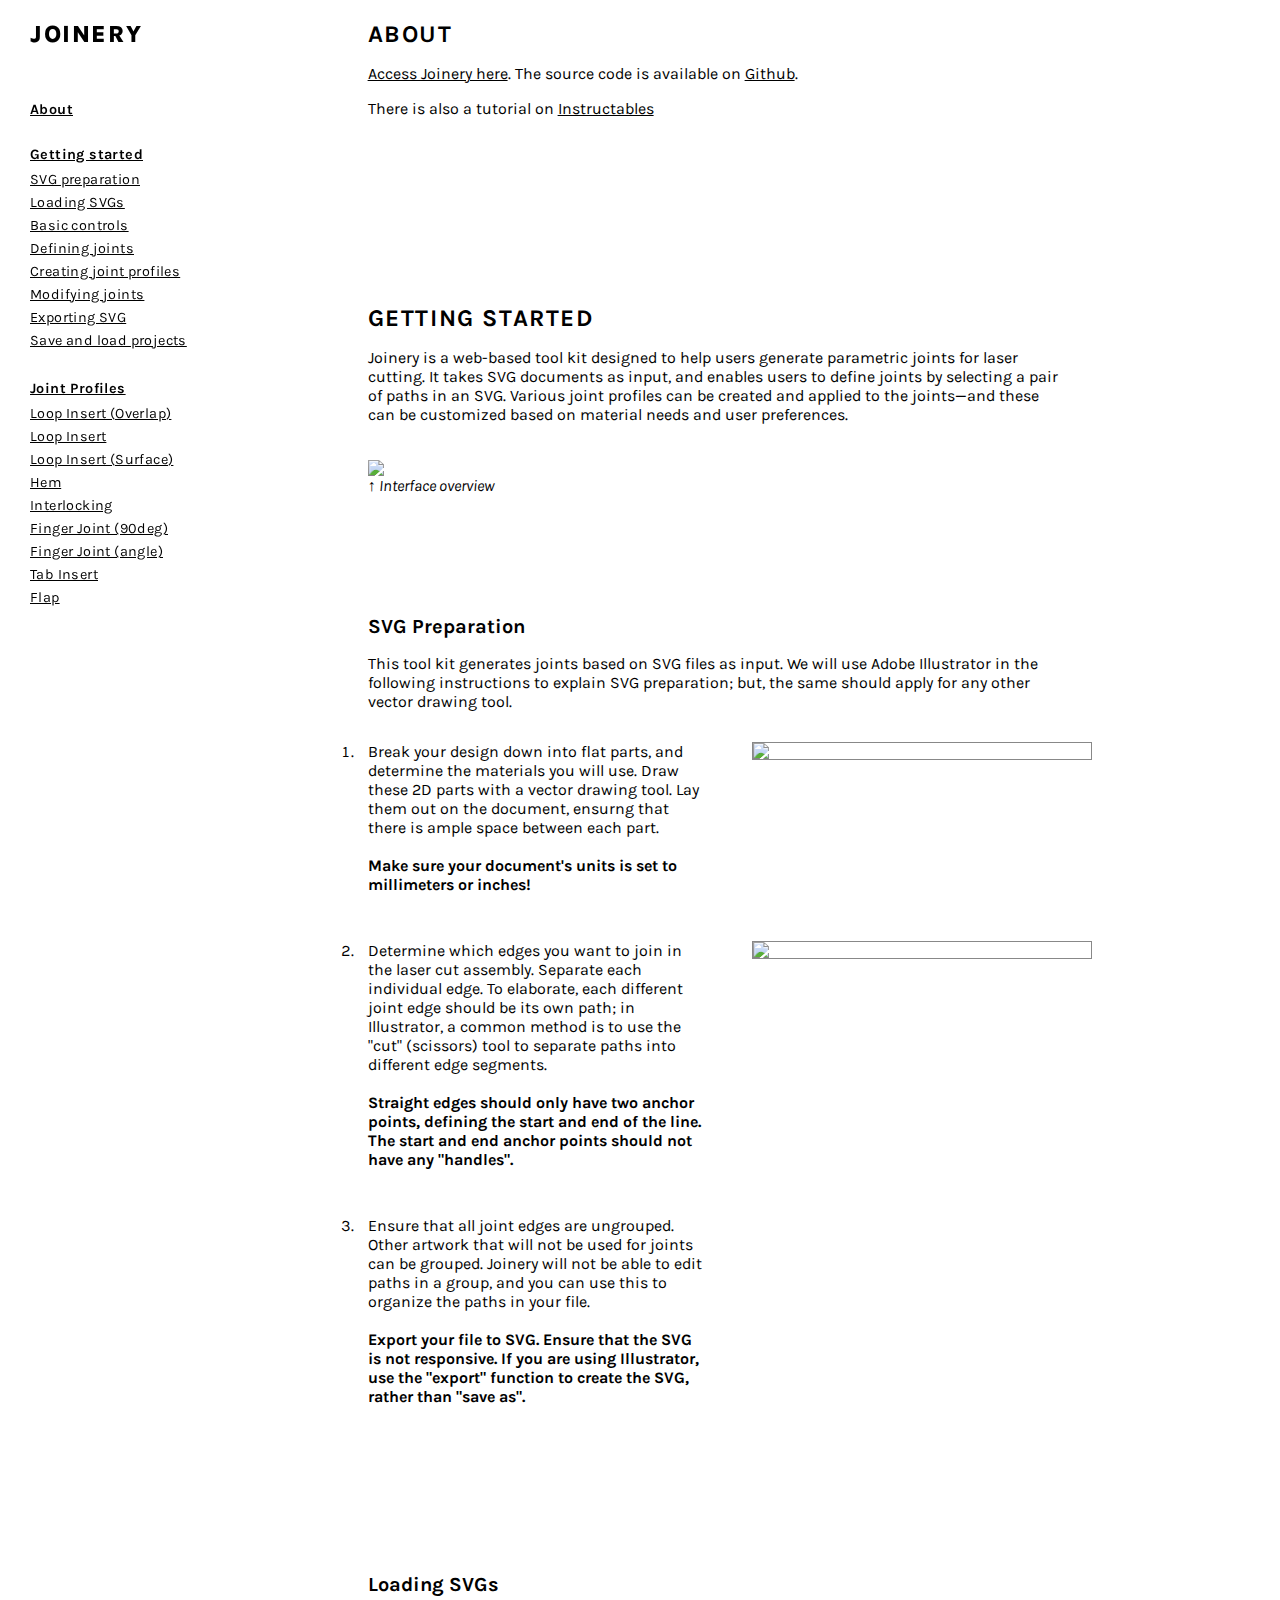
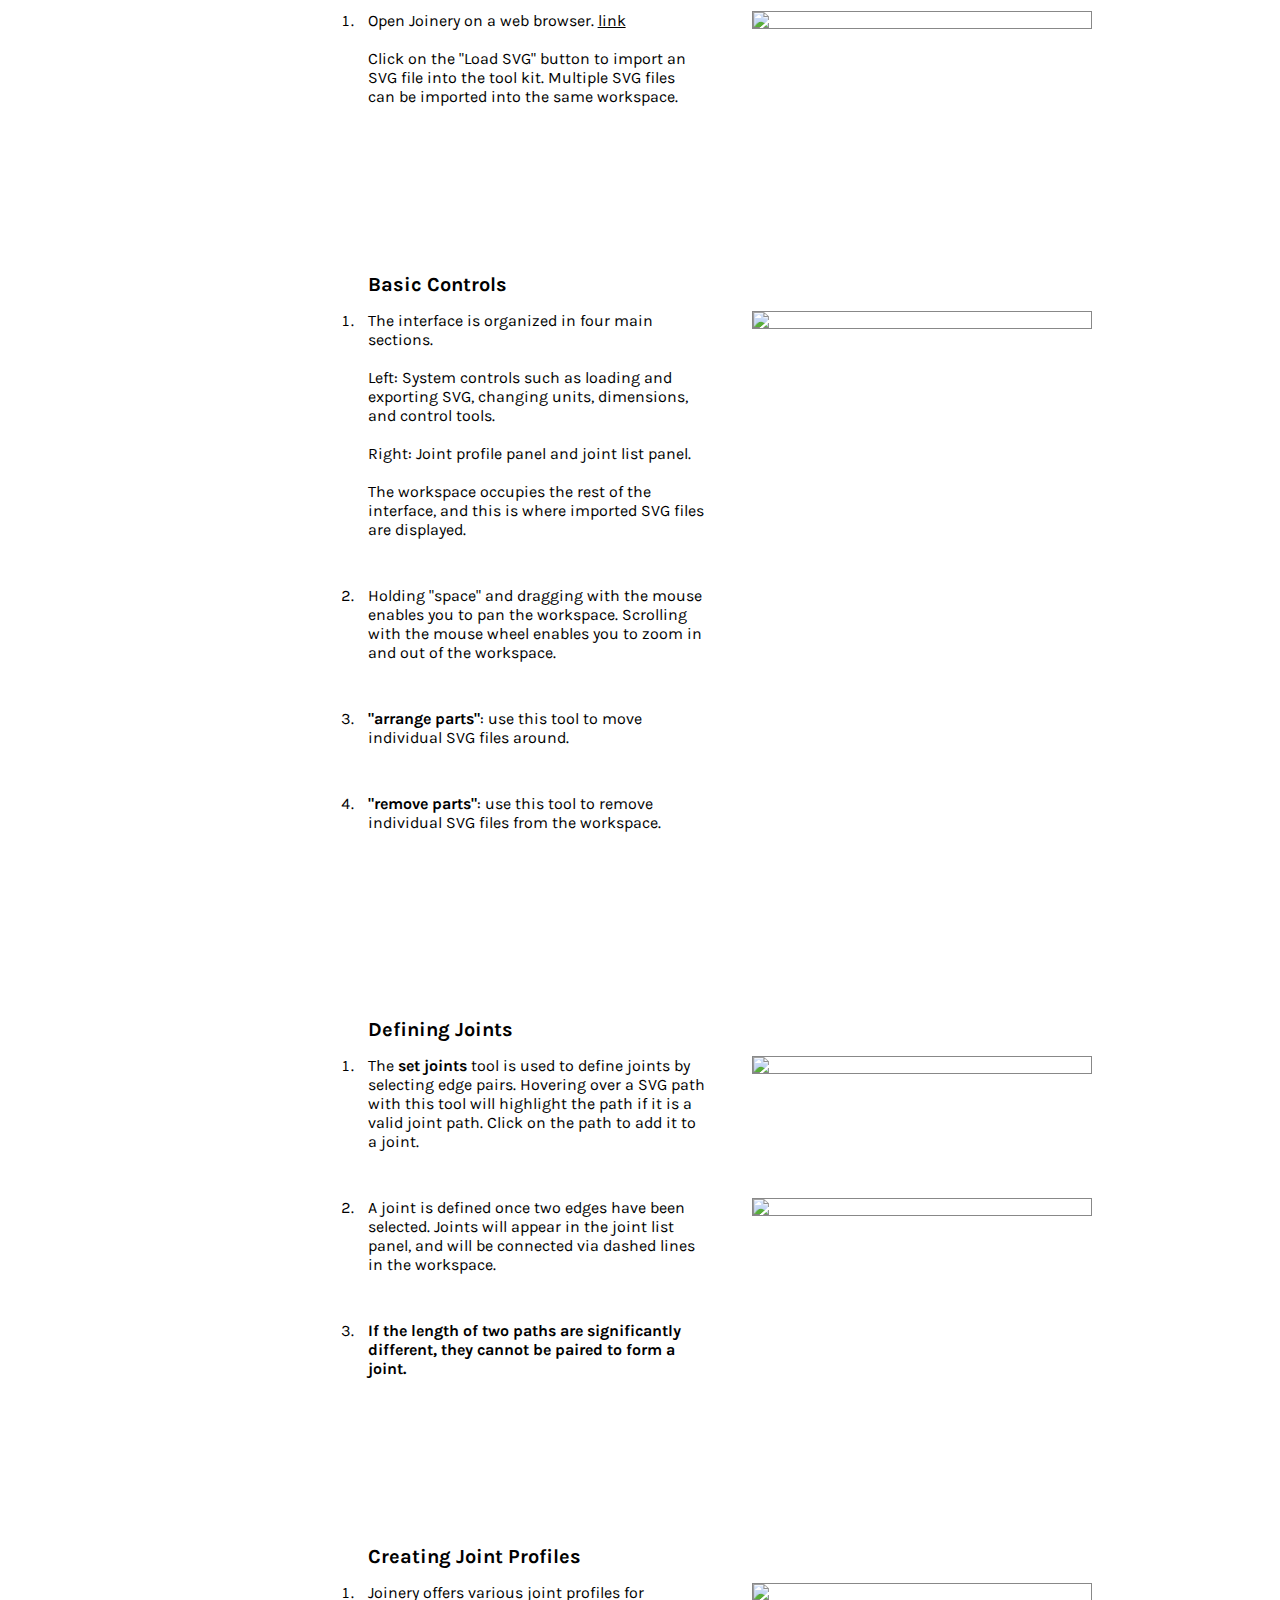
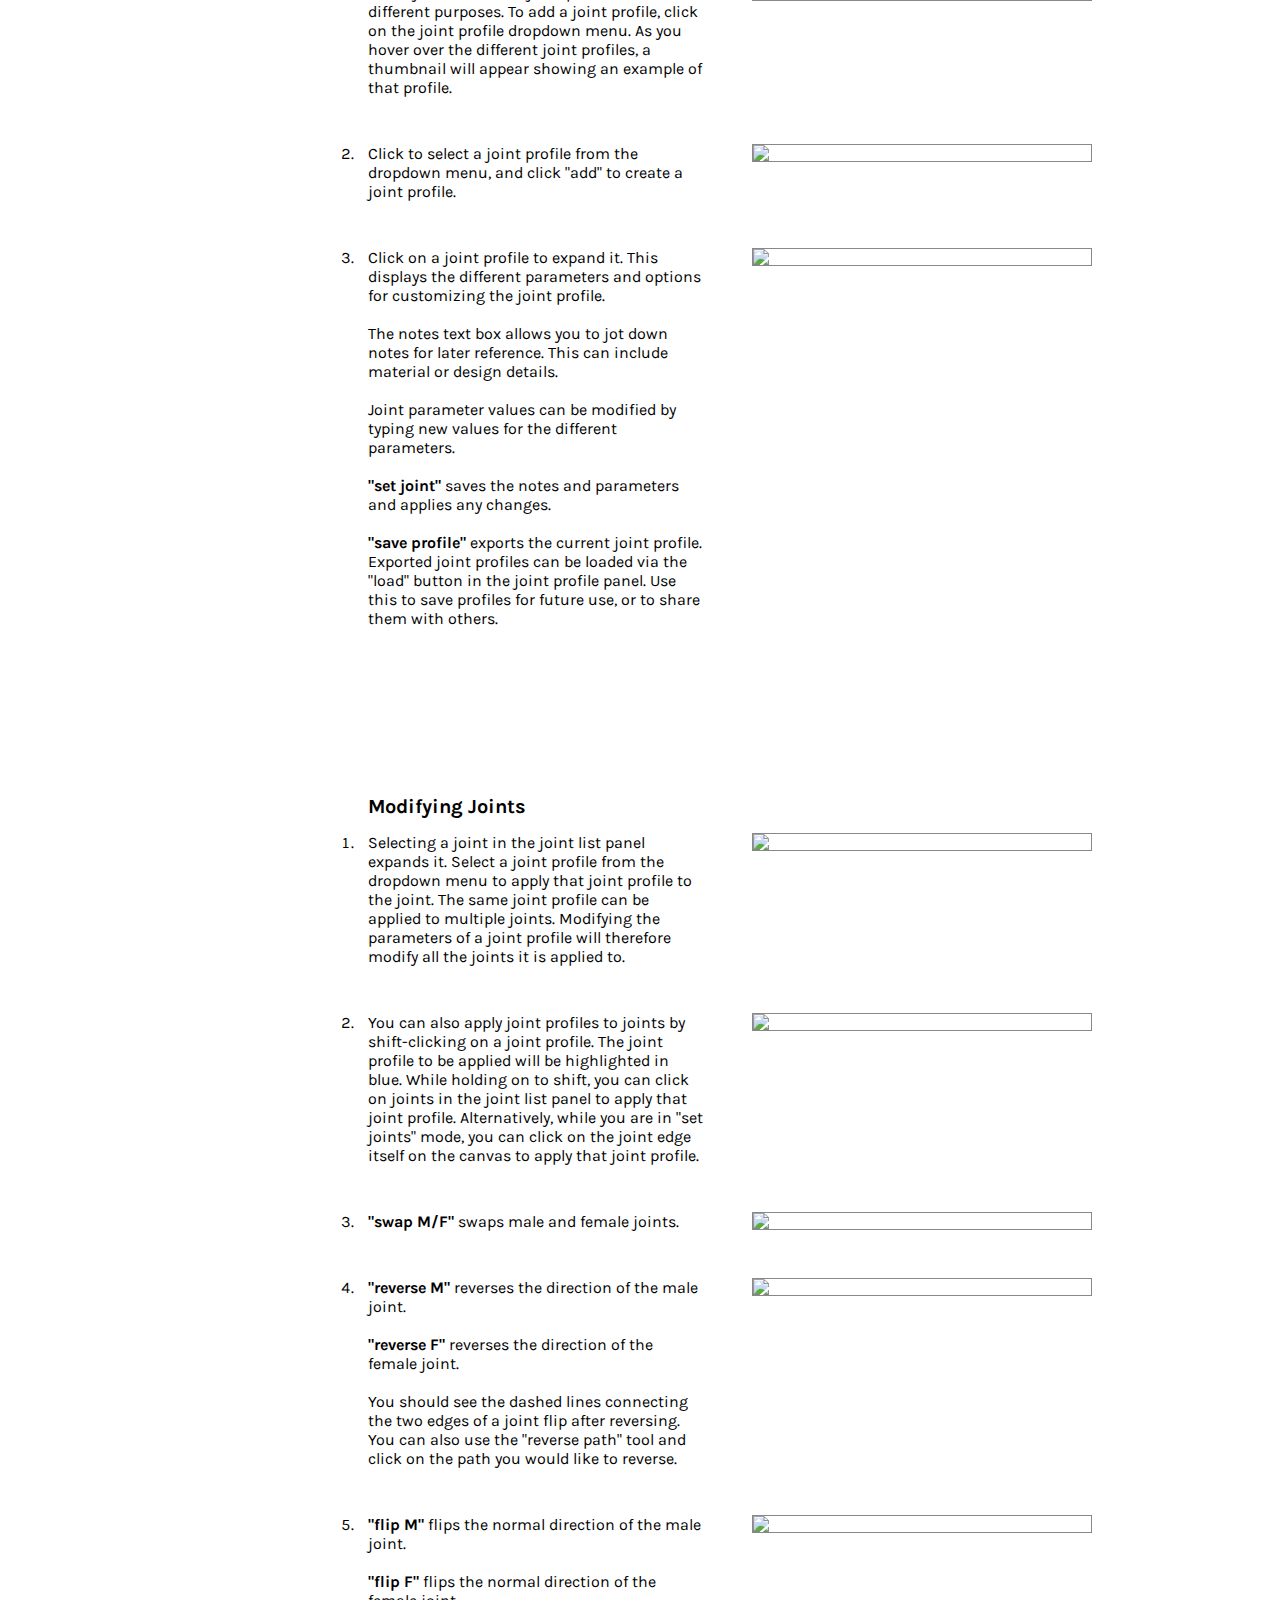
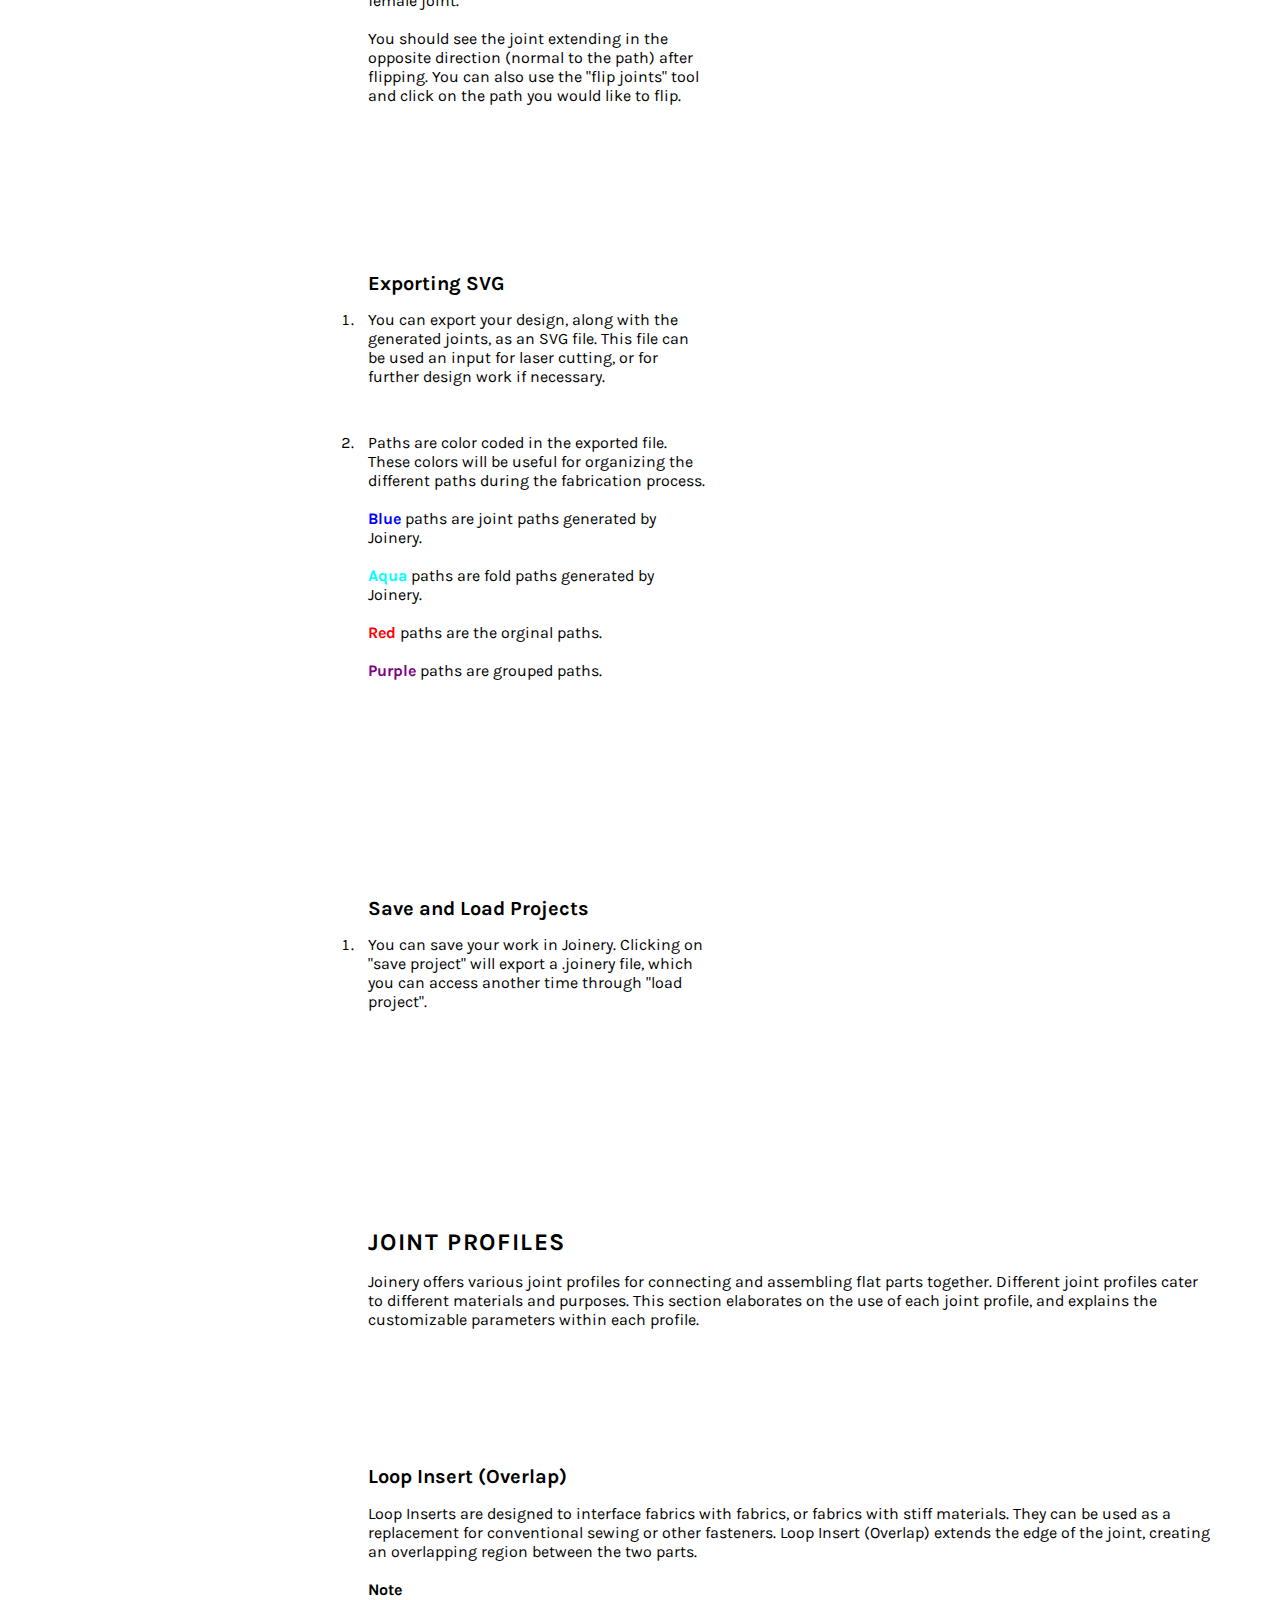
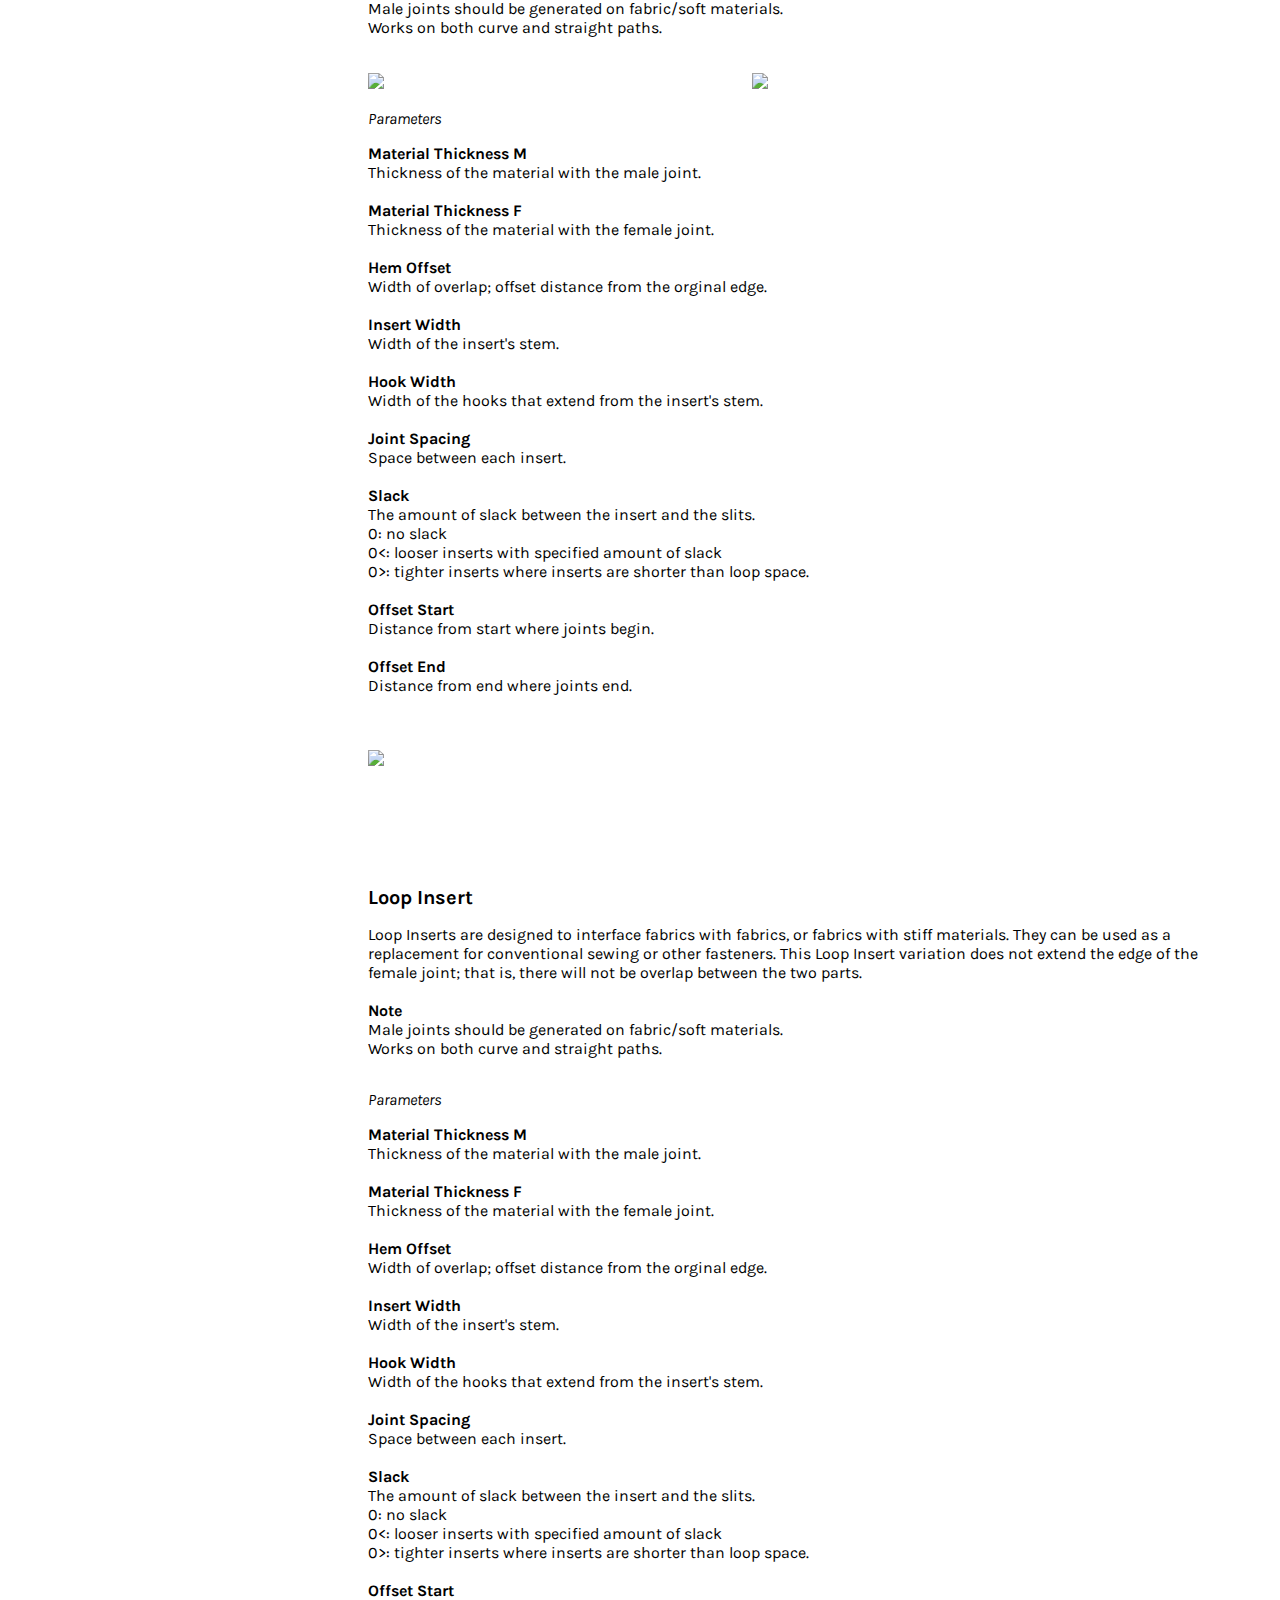
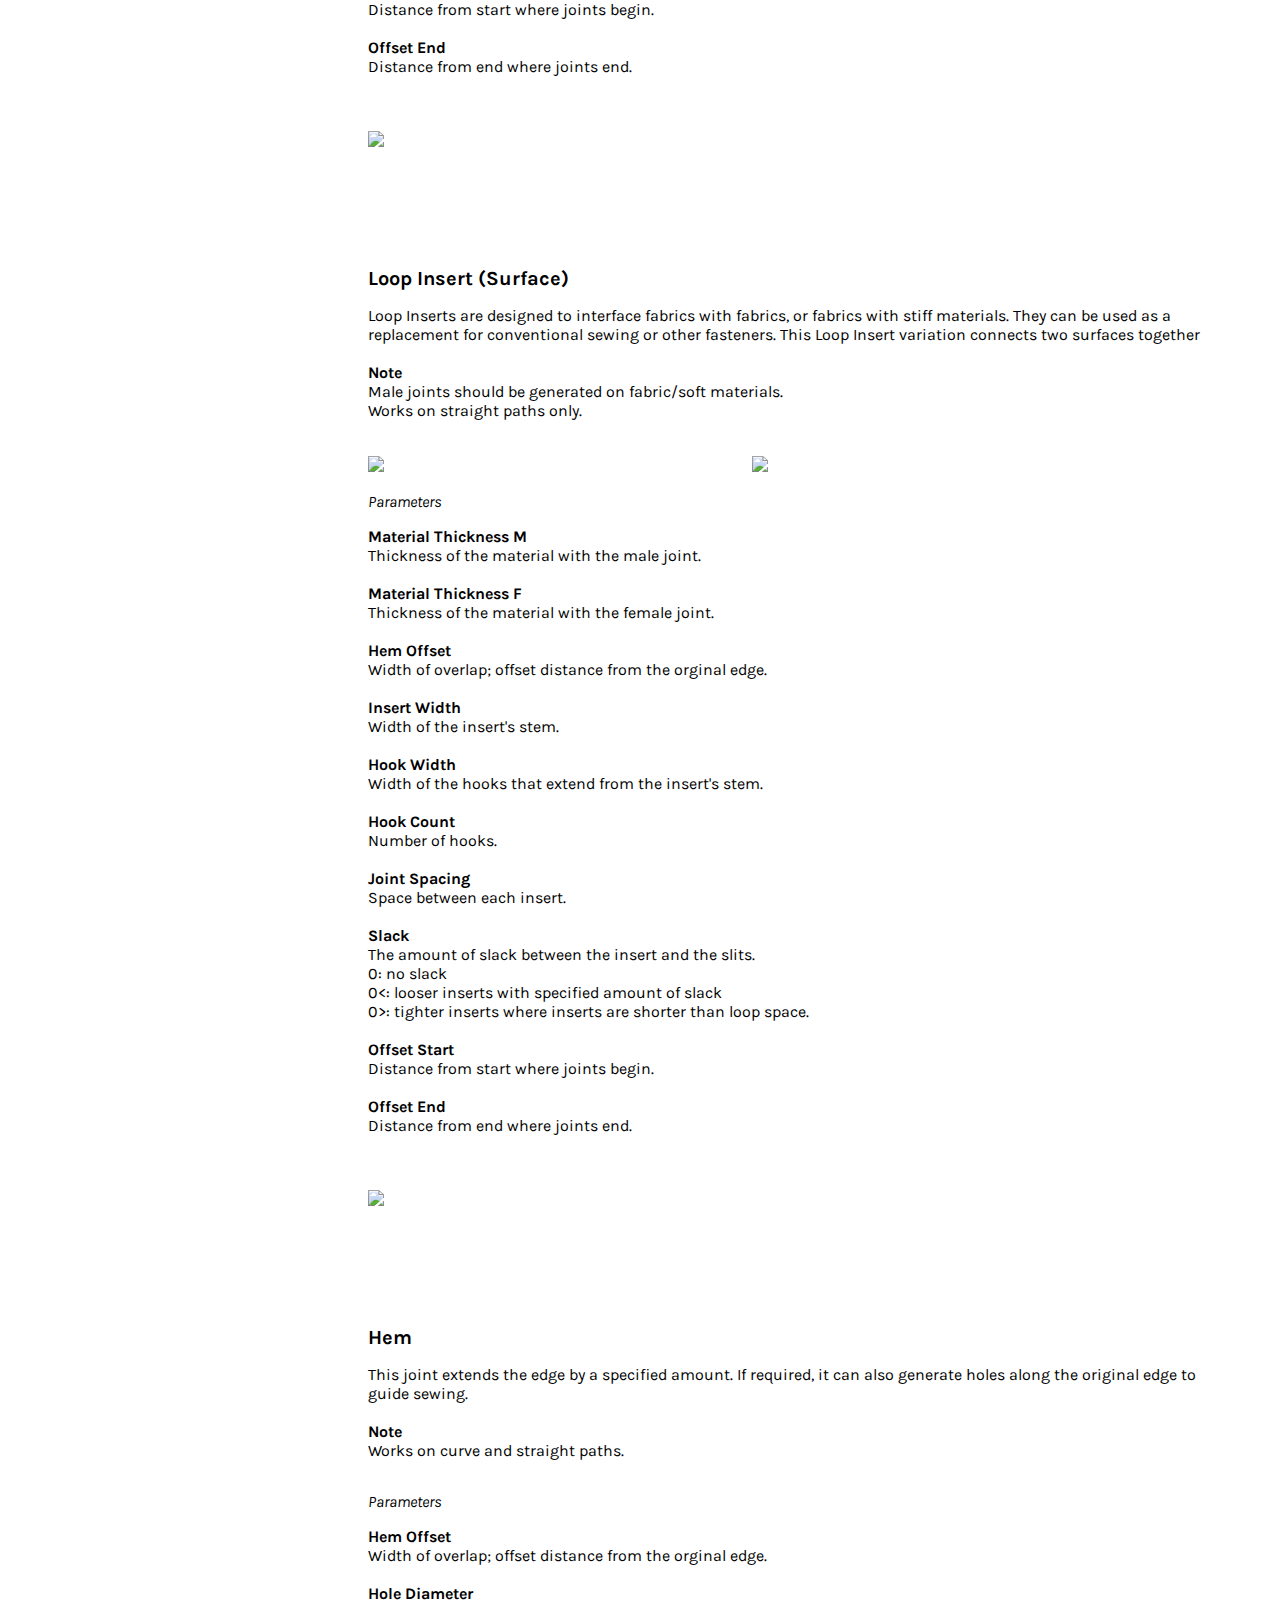
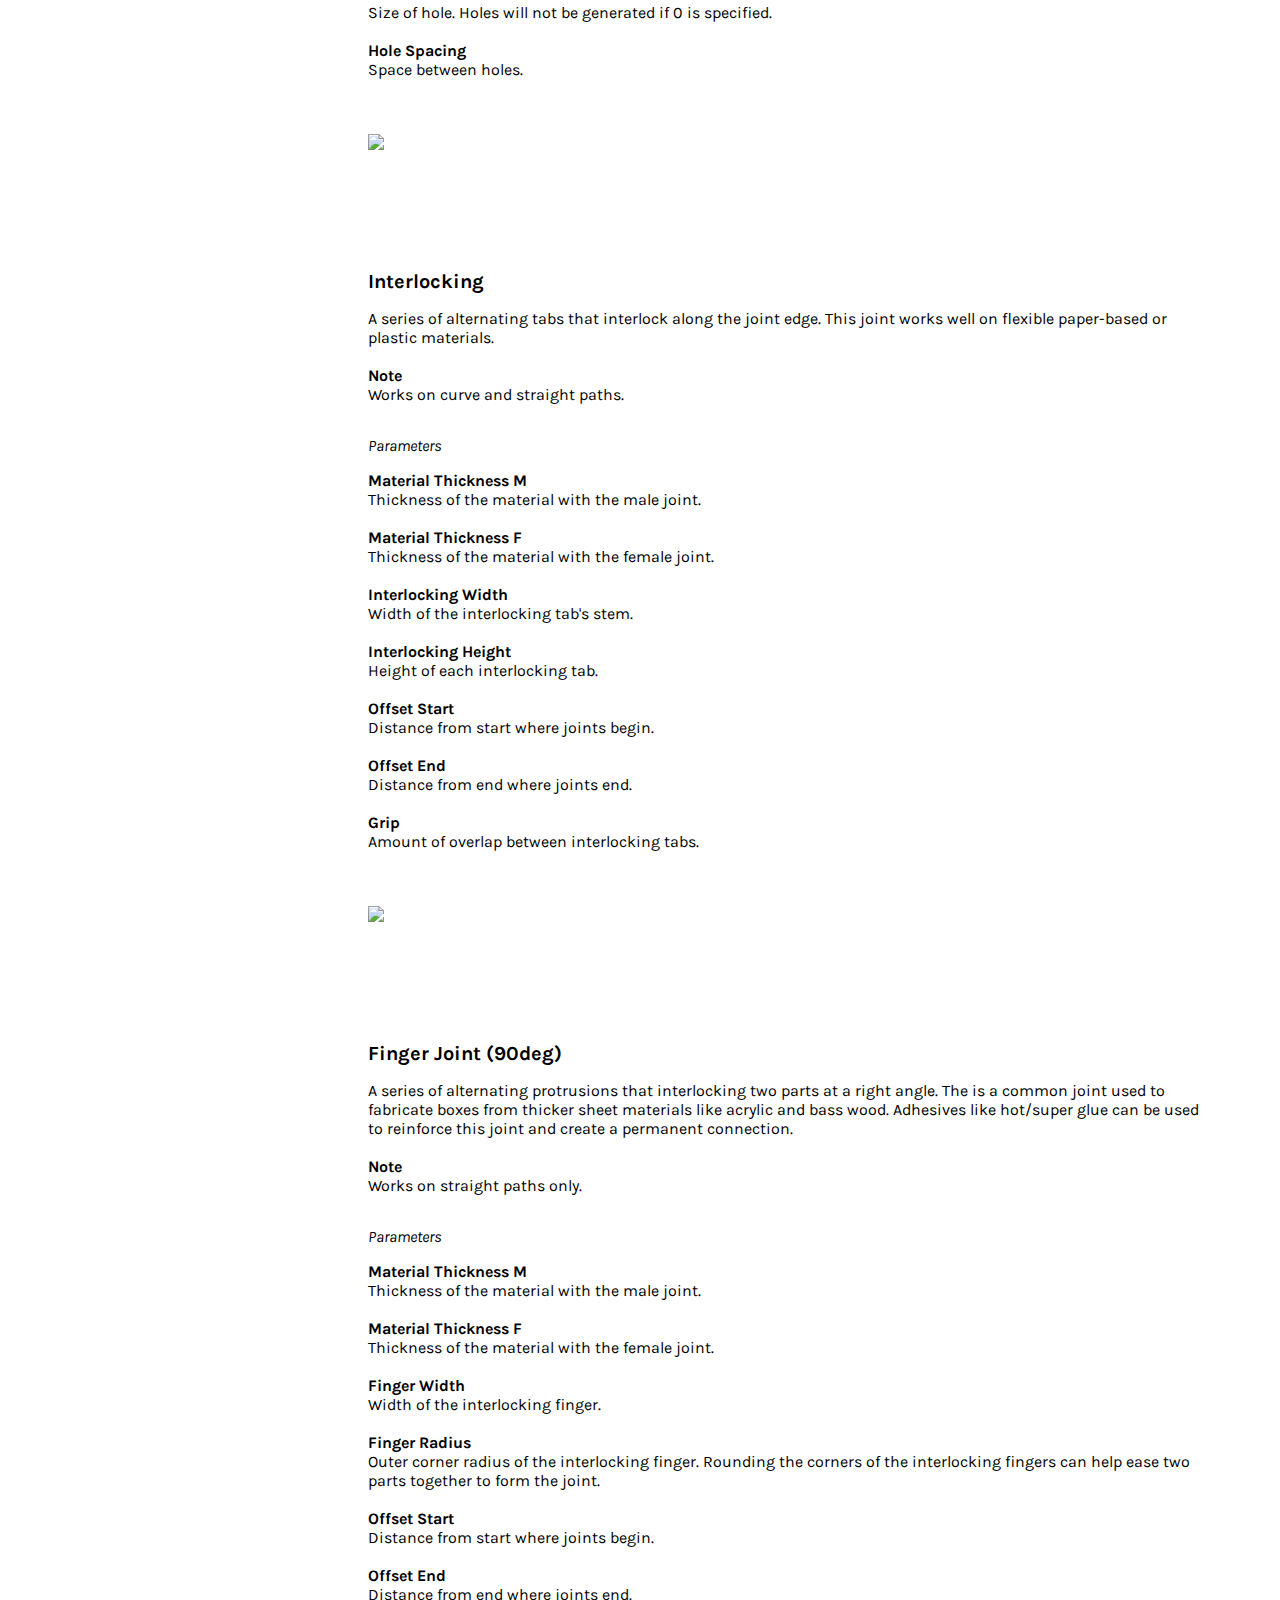
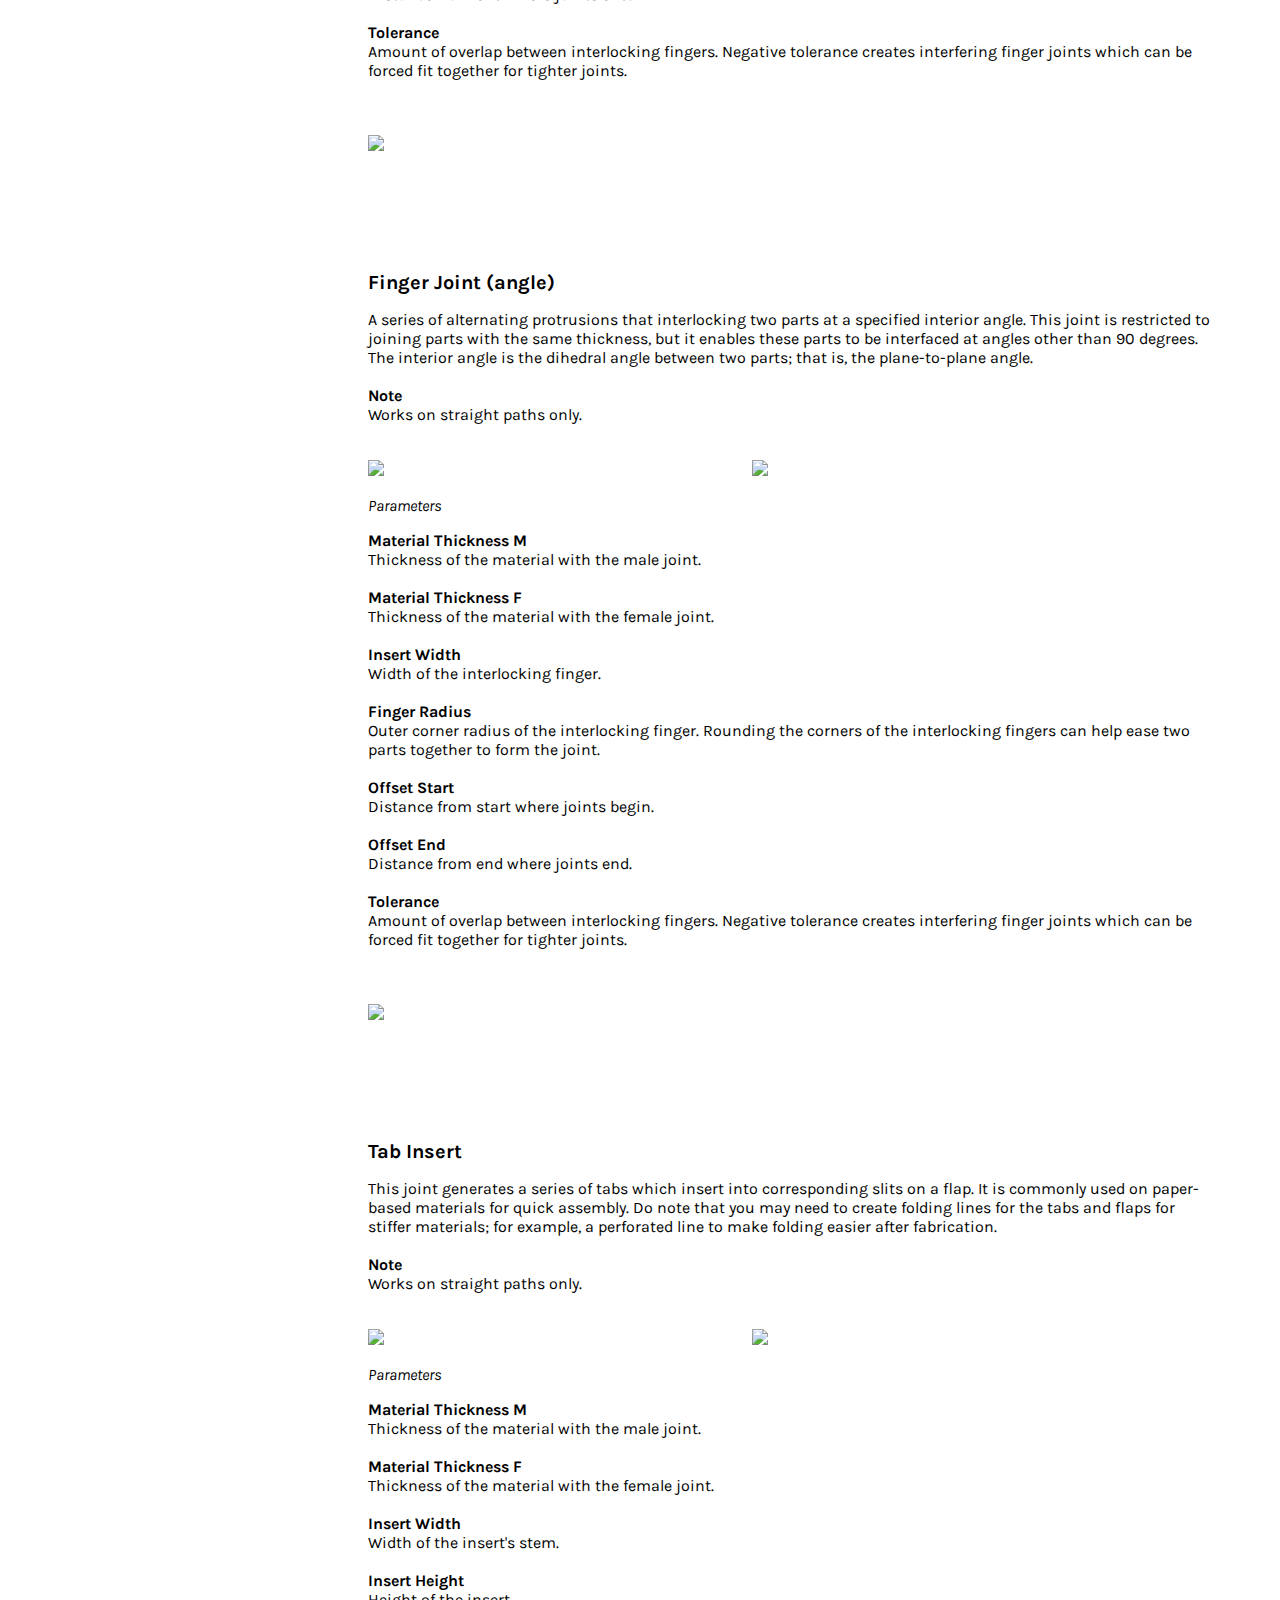
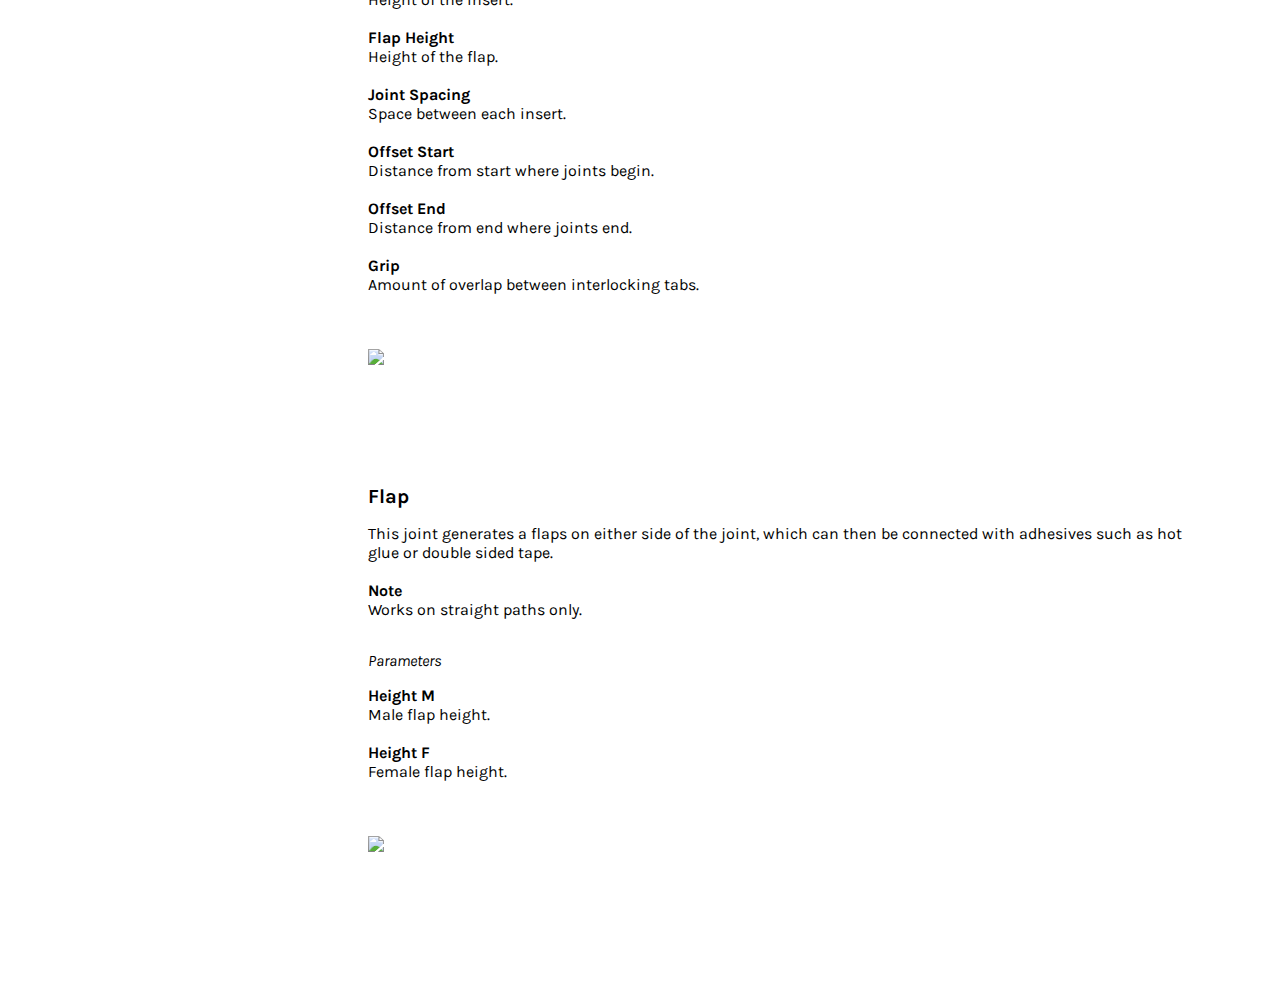
==== help/index.html @ 50a22ace "Add readme and update help page" ====
<!doctype html>

<html lang="en">

<head>
	<meta charset="utf-8">
	<title>Joinery - Help</title>
	<meta name="description" content="Parametric joint generation for laser cutting">
	<meta name="author" content="Clement Zheng (clementzheng.info)">

	<!--CSS-->
	<link href="https://fonts.googleapis.com/css?family=Karla:400,400i,700,700i" rel="stylesheet">

	<style>

		html, body {
			margin: 0;
			padding: 0;
			font-family: "Karla", sans-serif;
			font-size: 1rem;
			font-weight: 400;
			overflow-x: hidden;
			background: #FFF;
		}

		h1 {
			font-size: 1.5rem;
			font-weight: 700;
			text-transform: uppercase;
			letter-spacing: 0.1rem;
			padding: 0;
			margin: 0;
		}

		h2 {
			font-size: 1.25rem;
			font-weight: 700;
			padding: 0;
			margin: 0;
		}

		h3 {
			font-size: 1.0rem;
			font-weight: 700;
			padding: 0;
			margin: 0;
		}

		a {
			color: black;
		}

		a:hover {
			color: #888;
		}

		ol, ul, li {
			padding: 0;
			margin: 0;
		}

		br {
			clear: both;
		}

		img {
			display: block;
			width: 100%;
			margin-top: 20px;
		}

		.container {
			position: relative;
			float: left;
			width: 100%;
			max-width: 1400px;
			margin: 0;
			padding: 20px 0;
			box-sizing: border-box;
		}

		.column {
			position: relative;
			float: left;
			width: 100%;
			box-sizing: border-box;
		}

		@media (min-width: 1000px) {
			.container {
				width: 100%;
			}
			.column {
				padding: 0 2%;
			}
			.one.column { width: 16.6667%; }
			.two.column { width: 33.3333%; }
			.three.column { width: 50%; }
			.four.column { width: 66.6667%; }
			.five.column { width: 83.3333%; }
			.six.column { width: 100%; }
			.seven.column { width: 100%; }
			.eight.column { width: 100%; }
			.nine.column { width: 100%; }
			.ten.column { width: 100%; }
			.eleven.column { width: 100%; }
			.twelve.column { width: 100%; }

			.one.column_left { margin-left: 8.3333%; }
			.two.column_left { margin-left: 16.6667%; }
			.three.column_left { margin-left: 25%; }
			.four.column_left { margin-left: 41.6667%; }

			.two_col { column-count: 2; }
		}

		@media (min-width: 1400px) {
			.container {
				width: 100%;
			}
			.column {
				padding: 0 2%;
			}
			.one.column { width: 8.3333%; }
			.two.column { width: 16.6667%; }
			.three.column { width: 25%; }
			.four.column { width: 33.3333%; }
			.five.column { width: 41.6667%; }
			.six.column { width: 50%; }
			.seven.column { width: 58.3333%; }
			.eight.column { width: 66.6667%; }
			.nine.column { width: 75%; }
			.ten.column { width: 83.3333%; }
			.eleven.column { width: 91.6667%; }
			.twelve.column { width: 100%; }

			.one.column_left { margin-left: 8.3333%; }
			.two.column_left { margin-left: 16.6667%; }
			.three.column_left { margin-left: 25%; }
			.four.column_left { margin-left: 41.6667%; }

			.two_col { column-count: 2; }
		}

		.bottom_buffer {
			margin-bottom: 50px;
		}

		.top_buffer {
			margin-top: 50px;
		}

		#contents {
			position: fixed;
			width: 300px;
			height: 100vh;
			overflow-x: hidden;
			padding: 15px 0 0 30px;
			box-sizing: border-box;
		}

		#title {
			margin-bottom: 80px;
		}

		#title h1 {
			position: absolute;
			top: 20px;
			left: 30px;
			font-size: 1.5rem;
			font-weight: 900;
			letter-spacing: 0.1rem;
			color: #000;
		}


		#title p {
			padding: 0;
			margin: 0;
			font-style: italic;
			font-size: 0.8rem;
			text-transform: uppercase;
			line-height: 1.0rem;
			letter-spacing: 0.05rem;
		}

		#content_list {
			text-transform: none;
			font-size: 0.9rem;
			letter-spacing: 0.025rem;
		}

		#content_list ul {
			padding: 0;
			margin: 5px 0 0 0;
			list-style: none;
		}

		#content_list li {
			margin-bottom: 1rem;
			padding: 6px 0;
			list-style: none;
			font-weight: 700;
		}

		#content_list li ul li{
			margin: 0;
			padding: 3px 0;
			list-style: none;
			font-weight: 400;
		}

		#content_container {
			position: absolute;
			width: 100vw;
			padding: 0px 50px 50px 350px;
			box-sizing: border-box;
		}

		#content_container li {
			margin: 15px 0;
			padding-left: 10px;
			margin-left: -10px;
		}

		.double_column {
			position: relative;
			width: 100%;
			margin-bottom: 2rem;
			display: inline-block;
			vertical-align: top;
		}

		@media (min-width: 1000px) {
			.double_column {
				position: relative;
				width: 40%;
				padding-right: 2.5%;
				margin: 0;
				margin-right: 2.5%;
				margin-bottom: 2rem;
				display: inline-block;
				vertical-align: top;
			}
		}

		.double_column img {
			padding: 0;
			margin: 0;
			border: 1px solid #888;
		}

		.jpGallery img {
			width: 45%;
			display: inline-block;
		}

		.section {
			padding-bottom: 50px;
			margin-bottom: 100px;
		}

		.subsection {
			padding-bottom: 50px;
			margin-bottom: 50px;
		}




	</style>

	<!--SCRIPTS-->


</head>

<body>

	<div id="content_container">
		<div class="container section bottom_buffer">
			<h1 id="about" class="twelve column">About</h1>
			<div class="six column">
				<p><a href="../index.html" target="_blank">Access Joinery here</a>. The source code is available on <a href="https://github.com/lily-mara/joinery">Github</a>.</p>
				<p>There is also a tutorial on <a href="https://www.instructables.com/Joinery-Joints-for-Laser-Cut-Assemblies/">Instructables</a></p>
			</div>
		</div>

		<div class="container subsection bottom_buffer">
			<h1 id="gettingstarted" class="twelve column">Getting Started</h1>
			<div class="five column">
				<p>Joinery is a web-based tool kit designed to help users generate parametric joints for laser cutting. It takes SVG documents as input, and enables users to define joints by selecting a pair of paths in an SVG. Various joint profiles can be created and applied to the joints&mdash;and these can be customized based on material needs and user preferences.</p>
			</div><br>
			<div class="five column">
				<img src="images/images-01.png">
				<i>&uarr; Interface overview</i>
			</div>
		</div>

		<div class="container subsection bottom_buffer">
			<h2 id="svgprep" class="twelve column">SVG Preparation</h2>
			<div class="five column">
				<p>This tool kit generates joints based on SVG files as input. We will use Adobe Illustrator in the following instructions to explain SVG preparation; but, the same should apply for any other vector drawing tool.
				</p>
			</div><br>
			<div class="twelve column">
				<ol>
					<li>
						<p class="double_column">
							Break your design down into flat parts, and determine the materials you will use. Draw these 2D parts with a vector drawing tool. Lay them out on the document, ensurng that there is ample space between each part.
							<br><br>
							<b>Make sure your document's units is set to millimeters or inches!</b>
						</p>
						<p class="double_column">
							<img src="images/images-02.png">
						</p>
					</li>
					<li>
						<p class="double_column">
							Determine which edges you want to join in the laser cut assembly. Separate each individual edge. To elaborate, each different joint edge should be its own path; in Illustrator, a common method is to use the "cut" (scissors) tool to separate paths into different edge segments.
							<br><br>
							<b>Straight edges should only have two anchor points, defining the start and end of the line. The start and end anchor points should not have any "handles".</b>
						</p>
						<p class="double_column">
							<img src="images/images-03.png">
						</p>
					</li>
					<li>
						<p class="double_column">
							Ensure that all joint edges are ungrouped. Other artwork that will not be used for joints can be grouped. Joinery will not be able to edit paths in a group, and you can use this to organize the paths in your file.
							<br><br>
							<b>Export your file to SVG. Ensure that the SVG is not responsive. If you are using Illustrator, use the "export" function to create the SVG, rather than "save as".</b>
						</p>
					</li>
				</ol>
			</div>
		</div>

		<div class="container subsection bottom_buffer">
			<h2 id="loadsvg" class="twelve column">Loading SVGs</h2>
			<div class="twelve column">
				<ol>
					<li>
						<p class="double_column">
							Open Joinery on a web browser. <a href="../index.html" target="_blank">link</a><br><br>
							Click on the "Load SVG" button to import an SVG file into the tool kit. Multiple SVG files can be imported into the same workspace.
						</p>
						<p class="double_column">
							<img src="images/images-04.png">
						</p>
					</li>
				</ol>
			</div>
		</div>

		<div class="container subsection bottom_buffer">
			<h2 id="basiccontrol" class="twelve column">Basic Controls</h2>
			<div class="twelve column">
				<ol>
					<li>
						<p class="double_column">
							The interface is organized in four main sections.<br><br>
							Left:  System controls such as loading and exporting SVG, changing units, dimensions, and control tools.<br><br>
							Right: Joint profile panel and joint list panel.<br><br>
							The workspace occupies the rest of the interface, and this is where imported SVG files are displayed.
						</p>
						<p class="double_column">
							<img src="images/images-01.png">
						</p>
					</li>
					<li>
						<p class="double_column">
							Holding "space" and dragging with the mouse enables you to pan the workspace. Scrolling with the mouse wheel enables you to zoom in and out of the workspace.
						</p>
					</li>
					<li>
						<p class="double_column">
							<b>"arrange parts"</b>: use this tool to move individual SVG files around.<br>
						</p>
					</li>
					<li>
						<p class="double_column">
							<b>"remove parts"</b>: use this tool to remove individual SVG files from the workspace.<br><br>
						</p>
					</li>
				</ol>
			</div>
		</div>

		<div class="container subsection bottom_buffer">
			<h2 id="definingjoint" class="twelve column">Defining Joints</h2>
			<div class="twelve column">
				<ol>
					<li>
						<p class="double_column">
							The <b>set joints</b> tool is used to define joints by selecting edge pairs. Hovering over a SVG path with this tool will highlight the path if it is a valid joint path. Click on the path to add it to a joint.
						</p>
						<p class="double_column">
							<img src="images/images-05.png">
						</p>
					</li>
					<li>
						<p class="double_column">
							A joint is defined once two edges have been selected. Joints will appear in the joint list panel, and will be connected via dashed lines in the workspace.
						</p>
						<p class="double_column">
							<img src="images/images-06.png">
						</p>
					</li>
					<li>
						<p class="double_column">
							<b>If the length of two paths are significantly different, they cannot be paired to form a joint.</b>
						</p>
					</li>
				</ol>
			</div>
		</div>

		<div class="container subsection bottom_buffer">
			<h2 id="creatingjointprofile" class="twelve column">Creating Joint Profiles</h2>
			<div class="twelve column">
				<ol>
					<li>
						<p class="double_column">
							Joinery offers various joint profiles for different purposes. To add a joint profile, click on the joint profile dropdown menu. As you hover over the different joint profiles, a thumbnail will appear showing an example of that profile.
						</p>
						<p class="double_column">
							<img src="images/images-07.png">
						</p>
					</li>
					<li>
						<p class="double_column">
							Click to select a joint profile from the dropdown menu, and click "add" to create a joint profile.
						</p>
						<p class="double_column">
							<img src="images/images-08.png">
						</p>
					</li>
					<li>
						<p class="double_column">
							Click on a joint profile to expand it. This displays the different parameters and options for customizing the joint profile.<br><br>
							The notes text box allows you to jot down notes for later reference. This can include material or design details.<br><br>
							Joint parameter values can be modified by typing new values for the different parameters.<br><br>
							<b>"set joint"</b> saves the notes and parameters and applies any changes.<br><br>
							<b>"save profile"</b> exports the current joint profile. Exported joint profiles can be loaded via the "load" button in the joint profile panel. Use this to save profiles for future use, or to share them with others.
						</p>
						<p class="double_column">
							<img src="images/images-09.png">
						</p>
					</li>
				</ol>
			</div>
		</div>

		<div class="container subsection bottom_buffer">
			<h2 id="modifyingjoint" class="twelve column">Modifying Joints</h2>
			<div class="twelve column">
				<ol>
					<li>
						<p class="double_column">
							Selecting a joint in the joint list panel expands it. Select a joint profile from the dropdown menu to apply that joint profile to the joint. The same joint profile can be applied to multiple joints. Modifying the parameters of a joint profile will therefore modify all the joints it is applied to.
						</p>
						<p class="double_column">
							<img src="images/images-10.png">
						</p>
					</li>
					<li>
						<p class="double_column">
							You can also apply joint profiles to joints by shift-clicking on a joint profile. The joint profile to be applied will be highlighted in blue. While holding on to shift, you can click on joints in the joint list panel to apply that joint profile. Alternatively, while you are in "set joints" mode, you can click on the joint edge itself on the canvas to apply that joint profile.
						</p>
						<p class="double_column">
							<img src="images/shift_click.gif">
						</p>
					</li>
					<li>
						<p class="double_column">
							<b>"swap M/F"</b> swaps male and female joints.
						</p>
						<p class="double_column">
							<img src="images/images-11.png">
						</p>
					</li>
					<li>
						<p class="double_column">
							<b>"reverse M"</b> reverses the direction of the male joint.<br><br>
							<b>"reverse F"</b> reverses the direction of the female joint.<br><br>
							You should see the dashed lines connecting the two edges of a joint flip after reversing. You can also use the "reverse path" tool and click on the path you would like to reverse.
						</p>
						<p class="double_column">
							<img src="images/images-12.png">
						</p>
					</li>
					<li>
						<p class="double_column">
							<b>"flip M"</b> flips the normal direction of the male joint.<br><br>
							<b>"flip F"</b> flips the normal direction of the female joint.<br><br>
							You should see the joint extending in the opposite direction (normal to the path) after flipping. You can also use the "flip joints" tool and click on the path you would like to flip.
						</p>
						<p class="double_column">
							<img src="images/images-13.png">
						</p>
					</li>
				</ol>
			</div>
		</div>

		<div class="container section bottom_buffer">
			<h2 id="exportsvg" class="twelve column">Exporting SVG</h2>
			<div class="twelve column">
				<ol>
					<li>
						<p class="double_column">
							You can export your design, along with the generated joints, as an SVG file. This file can be used an input for laser cutting, or for further design work if necessary.
						</p>
					</li>
					<li>
						<p class="double_column">
							Paths are color coded in the exported file. These colors will be useful for organizing the different paths during the fabrication process.<br><br>
							<b style="color:blue;">Blue</b> paths are joint paths generated by Joinery.<br><br>
							<b style="color:#0FF;">Aqua</b> paths are fold paths generated by Joinery.<br><br>
							<b style="color:red;">Red</b> paths are the orginal paths.<br><br>
							<b style="color:purple;">Purple</b> paths are grouped paths.
						</p>
					</li>
				</ol>
			</div>
		</div>

		<div class="container section bottom_buffer">
			<h2 id="saveproject" class="twelve column">Save and Load Projects</h2>
			<div class="twelve column">
				<ol>
					<li>
						<p class="double_column">
							You can save your work in Joinery. Clicking on "save project" will export a .joinery file, which you can access another time through "load project".
						</p>
					</li>
				</ol>
			</div>
		</div>


		<div class="container subsection bottom_buffer">
			<h1 id="jointprofile" class="twelve column">Joint Profiles</h1>
			<div class="six column">
				<p>Joinery offers various joint profiles for connecting and assembling flat parts together. Different joint profiles cater to different materials and purposes. This section elaborates on the use of each joint profile, and explains the customizable parameters within each profile.
				</p>
			</div><br>
		</div>

		<div class="container subsection bottom_buffer">
			<h2 id="loopinserto" class="twelve column">Loop Insert (Overlap)</h2>
			<div class="six column">
				<p>Loop Inserts are designed to interface fabrics with fabrics, or fabrics with stiff materials. They can be used as a replacement for conventional sewing or other fasteners. Loop Insert (Overlap) extends the edge of the joint, creating an overlapping region between the two parts.<br><br>
				<b>Note</b>
				<br>Male joints should be generated on fabric/soft materials.
				<br>Works on both curve and straight paths.
				</p>
			</div>
			<div class="six column jpGallery">
				<a href="images/jp-1-1.png" target="_blank"><img src="images/jp-1-1.png"></a>
				<a href="images/jp-1-2.png" target="_blank"><img src="images/jp-1-2.png"></a>
			</div>
			<br>
			<div class="six column">
				<p><i>Parameters</i></p>
				<p>
					<b>Material Thickness M</b><br>Thickness of the material with the male joint.
					<br><br>
					<b>Material Thickness F</b><br>Thickness of the material with the female joint.
					<br><br>
					<b>Hem Offset</b><br>Width of overlap; offset distance from the orginal edge.
					<br><br>
					<b>Insert Width</b><br>Width of the insert's stem.
					<br><br>
					<b>Hook Width</b><br>Width of the hooks that extend from the insert's stem.
					<br><br>
					<b>Joint Spacing</b><br>Space between each insert.
					<br><br>
					<b>Slack</b><br>The amount of slack between the insert and the slits.<br>0: no slack<br>0&lt;: looser inserts with specified amount of slack<br>0&gt;: tighter inserts where inserts are shorter than loop space.
					<br><br>
					<b>Offset Start</b><br>Distance from start where joints begin.
					<br><br>
					<b>Offset End</b><br>Distance from end where joints end.
					<br><br>
				</p>
			</div>
			<div class="six column">
				<img src="images/jointprofiles-01.svg">
			</div>
		</div>

		<div class="container subsection bottom_buffer">
			<h2 id="loopinsert" class="twelve column">Loop Insert</h2>
			<div class="six column">
				<p>Loop Inserts are designed to interface fabrics with fabrics, or fabrics with stiff materials. They can be used as a replacement for conventional sewing or other fasteners. This Loop Insert variation does not extend the edge of the female joint; that is, there will not be overlap between the two parts.<br><br>
				<b>Note</b>
				<br>Male joints should be generated on fabric/soft materials.
				<br>Works on both curve and straight paths.
				</p>
			</div>
			<div class="six column jpGallery">

			</div>
			<br>
			<div class="six column">
				<p><i>Parameters</i></p>
				<p>
					<b>Material Thickness M</b><br>Thickness of the material with the male joint.
					<br><br>
					<b>Material Thickness F</b><br>Thickness of the material with the female joint.
					<br><br>
					<b>Hem Offset</b><br>Width of overlap; offset distance from the orginal edge.
					<br><br>
					<b>Insert Width</b><br>Width of the insert's stem.
					<br><br>
					<b>Hook Width</b><br>Width of the hooks that extend from the insert's stem.
					<br><br>
					<b>Joint Spacing</b><br>Space between each insert.
					<br><br>
					<b>Slack</b><br>The amount of slack between the insert and the slits.<br>0: no slack<br>0&lt;: looser inserts with specified amount of slack<br>0&gt;: tighter inserts where inserts are shorter than loop space.
					<br><br>
					<b>Offset Start</b><br>Distance from start where joints begin.
					<br><br>
					<b>Offset End</b><br>Distance from end where joints end.
					<br><br>
				</p>
			</div>
			<div class="six column">
				<img src="images/jointprofiles-02.svg">
			</div>
		</div>


		<div class="container subsection bottom_buffer">
			<h2 id="loopinserts" class="twelve column">Loop Insert (Surface)</h2>
			<div class="six column">
				<p>Loop Inserts are designed to interface fabrics with fabrics, or fabrics with stiff materials. They can be used as a replacement for conventional sewing or other fasteners. This Loop Insert variation connects two surfaces together<br><br>
				<b>Note</b>
				<br>Male joints should be generated on fabric/soft materials.
				<br>Works on straight paths only.
				</p>
			</div>
			<div class="six column jpGallery">
				<a href="images/jp-3-1.png" target="_blank"><img src="images/jp-3-1.png"></a>
				<a href="images/jp-3-2.png" target="_blank"><img src="images/jp-3-2.png"></a>
			</div>
			<br>
			<div class="six column">
				<p><i>Parameters</i></p>
				<p>
					<b>Material Thickness M</b><br>Thickness of the material with the male joint.
					<br><br>
					<b>Material Thickness F</b><br>Thickness of the material with the female joint.
					<br><br>
					<b>Hem Offset</b><br>Width of overlap; offset distance from the orginal edge.
					<br><br>
					<b>Insert Width</b><br>Width of the insert's stem.
					<br><br>
					<b>Hook Width</b><br>Width of the hooks that extend from the insert's stem.
					<br><br>
					<b>Hook Count</b><br>Number of hooks.
					<br><br>
					<b>Joint Spacing</b><br>Space between each insert.
					<br><br>
					<b>Slack</b><br>The amount of slack between the insert and the slits.<br>0: no slack<br>0&lt;: looser inserts with specified amount of slack<br>0&gt;: tighter inserts where inserts are shorter than loop space.
					<br><br>
					<b>Offset Start</b><br>Distance from start where joints begin.
					<br><br>
					<b>Offset End</b><br>Distance from end where joints end.
					<br><br>
				</p>
			</div>
			<div class="six column">
				<img src="images/jointprofiles-03.svg">
			</div>
		</div>

		<div class="container subsection bottom_buffer">
			<h2 id="hem" class="twelve column">Hem</h2>
			<div class="six column">
				<p>This joint extends the edge by a specified amount. If required, it can also generate holes along the original edge to guide sewing.
				<br><br>
				<b>Note</b>
				<br>Works on curve and straight paths.
				</p>
			</div>
			<div class="six column jpGallery">

			</div>
			<br>
			<div class="six column">
				<p><i>Parameters</i></p>
				<p>
					<b>Hem Offset</b><br>Width of overlap; offset distance from the orginal edge.
					<br><br>
					<b>Hole Diameter</b><br>Size of hole. Holes will not be generated if 0 is specified.
					<br><br>
					<b>Hole Spacing</b><br>Space between holes.
					<br><br>
				</p>
			</div>
			<div class="six column">
				<img src="images/jointprofiles-04.svg">
			</div>
		</div>

		<div class="container subsection bottom_buffer">
			<h2 id="interlocking" class="twelve column">Interlocking</h2>
			<div class="six column">
				<p>A series of alternating tabs that interlock along the joint edge. This joint works well on flexible paper-based or plastic materials.
				<br><br>
				<b>Note</b>
				<br>Works on curve and straight paths.
				</p>
			</div>
			<div class="six column jpGallery">

			</div>
			<br>
			<div class="six column">
				<p><i>Parameters</i></p>
				<p>
					<b>Material Thickness M</b><br>Thickness of the material with the male joint.
					<br><br>
					<b>Material Thickness F</b><br>Thickness of the material with the female joint.
					<br><br>
					<b>Interlocking Width</b><br>Width of the interlocking tab's stem.
					<br><br>
					<b>Interlocking Height</b><br>Height of each interlocking tab.
					<br><br>
					<b>Offset Start</b><br>Distance from start where joints begin.
					<br><br>
					<b>Offset End</b><br>Distance from end where joints end.
					<br><br>
					<b>Grip</b><br>Amount of overlap between interlocking tabs.
					<br><br>
				</p>
			</div>
			<div class="six column">
				<img src="images/jointprofiles-05.svg">
			</div>
		</div>

		<div class="container subsection bottom_buffer">
			<h2 id="fingerjoint90" class="twelve column">Finger Joint (90deg)</h2>
			<div class="six column">
				<p>A series of alternating protrusions that interlocking two parts at a right angle. The is a common joint used to fabricate boxes from thicker sheet materials like acrylic and bass wood. Adhesives like hot/super glue can be used to reinforce this joint and create a permanent connection.
				<br><br>
				<b>Note</b>
				<br>Works on straight paths only.
				</p>
			</div>
			<div class="six column jpGallery">

			</div>
			<br>
			<div class="six column">
				<p><i>Parameters</i></p>
				<p>
					<b>Material Thickness M</b><br>Thickness of the material with the male joint.
					<br><br>
					<b>Material Thickness F</b><br>Thickness of the material with the female joint.
					<br><br>
					<b>Finger Width</b><br>Width of the interlocking finger.
					<br><br>
					<b>Finger Radius</b><br>Outer corner radius of the interlocking finger. Rounding the corners of the interlocking fingers can help ease two parts together to form the joint.
					<br><br>
					<b>Offset Start</b><br>Distance from start where joints begin.
					<br><br>
					<b>Offset End</b><br>Distance from end where joints end.
					<br><br>
					<b>Tolerance</b><br>Amount of overlap between interlocking fingers. Negative tolerance creates interfering finger joints which can be forced fit together for tighter joints.
					<br><br>
				</p>
			</div>
			<div class="six column">
				<img src="images/jointprofiles-06.svg">
			</div>
		</div>


		<div class="container subsection bottom_buffer">
			<h2 id="fingerjointa" class="twelve column">Finger Joint (angle)</h2>
			<div class="six column">
				<p>A series of alternating protrusions that interlocking two parts at a specified interior angle. This joint is restricted to joining parts with the same thickness, but it enables these parts to be interfaced at angles other than 90 degrees. The interior angle is the dihedral angle between two parts; that is, the plane-to-plane angle.
				<br><br>
				<b>Note</b>
				<br>Works on straight paths only.
				</p>
			</div>
			<div class="six column jpGallery">
				<a href="images/jp-7-1.png" target="_blank"><img src="images/jp-7-1.png"></a>
				<a href="images/jp-7-2.png" target="_blank"><img src="images/jp-7-2.png"></a>
			</div>
			<br>
			<div class="six column">
				<p><i>Parameters</i></p>
				<p>
					<b>Material Thickness M</b><br>Thickness of the material with the male joint.
					<br><br>
					<b>Material Thickness F</b><br>Thickness of the material with the female joint.
					<br><br>
					<b>Insert Width</b><br>Width of the interlocking finger.
					<br><br>
					<b>Finger Radius</b><br>Outer corner radius of the interlocking finger. Rounding the corners of the interlocking fingers can help ease two parts together to form the joint.
					<br><br>
					<b>Offset Start</b><br>Distance from start where joints begin.
					<br><br>
					<b>Offset End</b><br>Distance from end where joints end.
					<br><br>
					<b>Tolerance</b><br>Amount of overlap between interlocking fingers. Negative tolerance creates interfering finger joints which can be forced fit together for tighter joints.
					<br><br>
				</p>
			</div>
			<div class="six column">
				<img src="images/jointprofiles-07.svg">
			</div>
		</div>

		<div class="container subsection bottom_buffer">
			<h2 id="tabinsert" class="twelve column">Tab Insert</h2>
			<div class="six column">
				<p>This joint generates a series of tabs which insert into corresponding slits on a flap. It is commonly used on paper-based materials for quick assembly. Do note that you may need to create folding lines for the tabs and flaps for stiffer materials; for example, a perforated line to make folding easier after fabrication.
				<br><br>
				<b>Note</b>
				<br>Works on straight paths only.
				</p>
			</div>
			<div class="six column jpGallery">
				<a href="images/jp-8-1.png" target="_blank"><img src="images/jp-8-1.png"></a>
				<a href="images/jp-8-2.png" target="_blank"><img src="images/jp-8-2.png"></a>
			</div>
			<br>
			<div class="six column">
				<p><i>Parameters</i></p>
				<p>
					<b>Material Thickness M</b><br>Thickness of the material with the male joint.
					<br><br>
					<b>Material Thickness F</b><br>Thickness of the material with the female joint.
					<br><br>
					<b>Insert Width</b><br>Width of the insert's stem.
					<br><br>
					<b>Insert Height</b><br>Height of the insert.
					<br><br>
					<b>Flap Height</b><br>Height of the flap.
					<br><br>
					<b>Joint Spacing</b><br>Space between each insert.
					<br><br>
					<b>Offset Start</b><br>Distance from start where joints begin.
					<br><br>
					<b>Offset End</b><br>Distance from end where joints end.
					<br><br>
					<b>Grip</b><br>Amount of overlap between interlocking tabs.
					<br><br>
				</p>
			</div>
			<div class="six column">
				<img src="images/jointprofiles-08.svg">
			</div>
		</div>

		<div class="container subsection bottom_buffer">
			<h2 id="flap" class="twelve column">Flap</h2>
			<div class="six column">
				<p>This joint generates a flaps on either side of the joint, which can then be connected with adhesives such as hot glue or double sided tape.
				<br><br>
				<b>Note</b>
				<br>Works on straight paths only.
				</p>
			</div>
			<div class="six column jpGallery">

			</div>
			<br>
			<div class="six column">
				<p><i>Parameters</i></p>
				<p>
					<b>Height M</b><br>Male flap height.
					<br><br>
					<b>Height F</b><br>Female flap height.
					<br><br>
				</p>
			</div>
			<div class="six column">
				<img src="images/jointprofiles-09.svg">
			</div>
		</div>


	</div>












	<div id="contents">
		<div id="title">
			<h1>Joinery</h1>
		</div>

		<div id="content_list">
			<li><a href="#about">About</a>
			</li>
			<li><a href="#gettingstarted">Getting started</a>
				<ul>
					<li><a href="#svgprep">SVG preparation</a></li>
					<li><a href="#loadsvg">Loading SVGs</a></li>
					<li><a href="#basiccontrol">Basic controls</a></li>
					<li><a href="#definingjoint">Defining joints</a></li>
					<li><a href="#creatingjointprofile">Creating joint profiles</a></li>
					<li><a href="#modifyingjoint">Modifying joints</a></li>
					<li><a href="#exportsvg">Exporting SVG</a></li>
					<li><a href="#saveproject">Save and load projects</a></li>
				</ul>
			</li>
			<li><a href="#jointprofile">Joint Profiles</a>
				<ul>
					<li><a href="#loopinserto">Loop Insert (Overlap)</a></li>
					<li><a href="#loopinsert">Loop Insert</a></li>
					<li><a href="#loopinserts">Loop Insert (Surface)</a></li>
					<li><a href="#hem">Hem</a></li>
					<li><a href="#interlocking">Interlocking</a></li>
					<li><a href="#fingerjoint90">Finger Joint (90deg)</a></li>
					<li><a href="#fingerjointa">Finger Joint (angle)</a></li>
					<li><a href="#tabinsert">Tab Insert</a></li>
					<li><a href="#flap">Flap</a></li>
				</ul>
			</li>
		</div>
	</div>

</body>
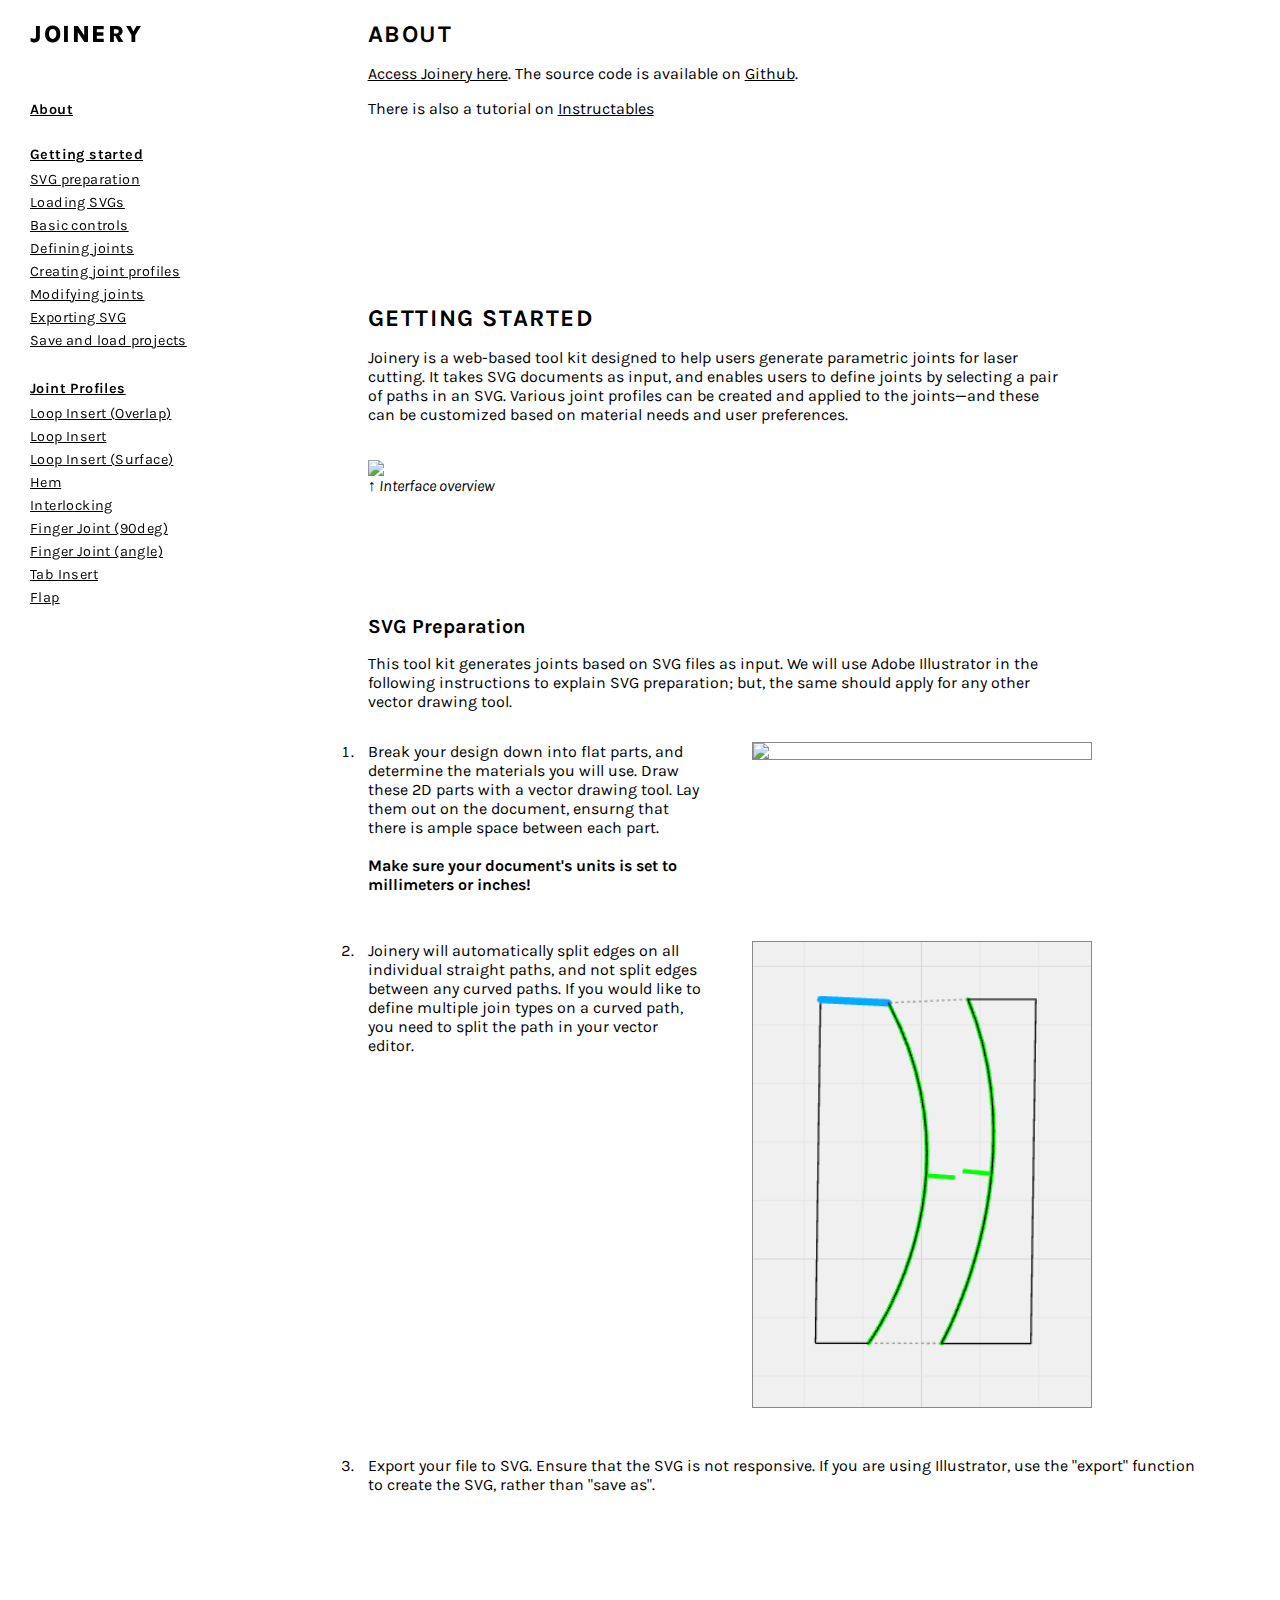
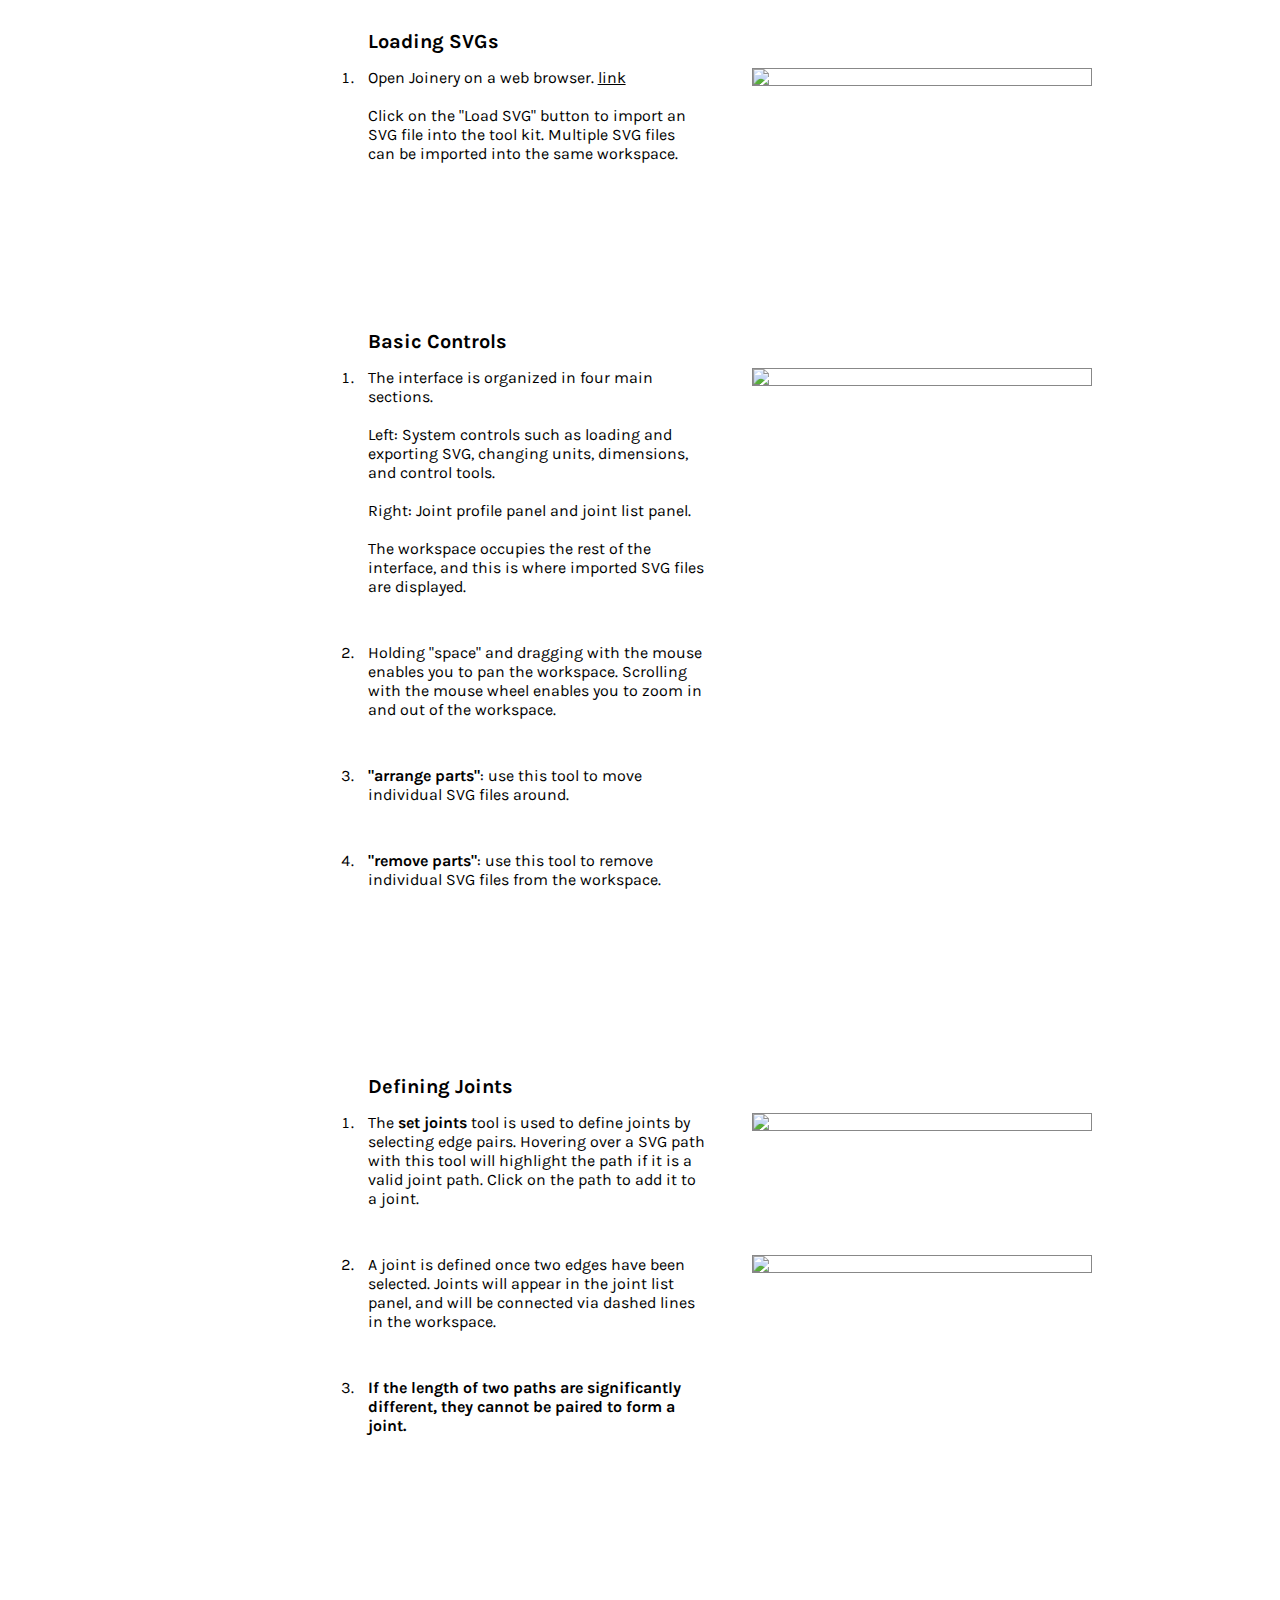
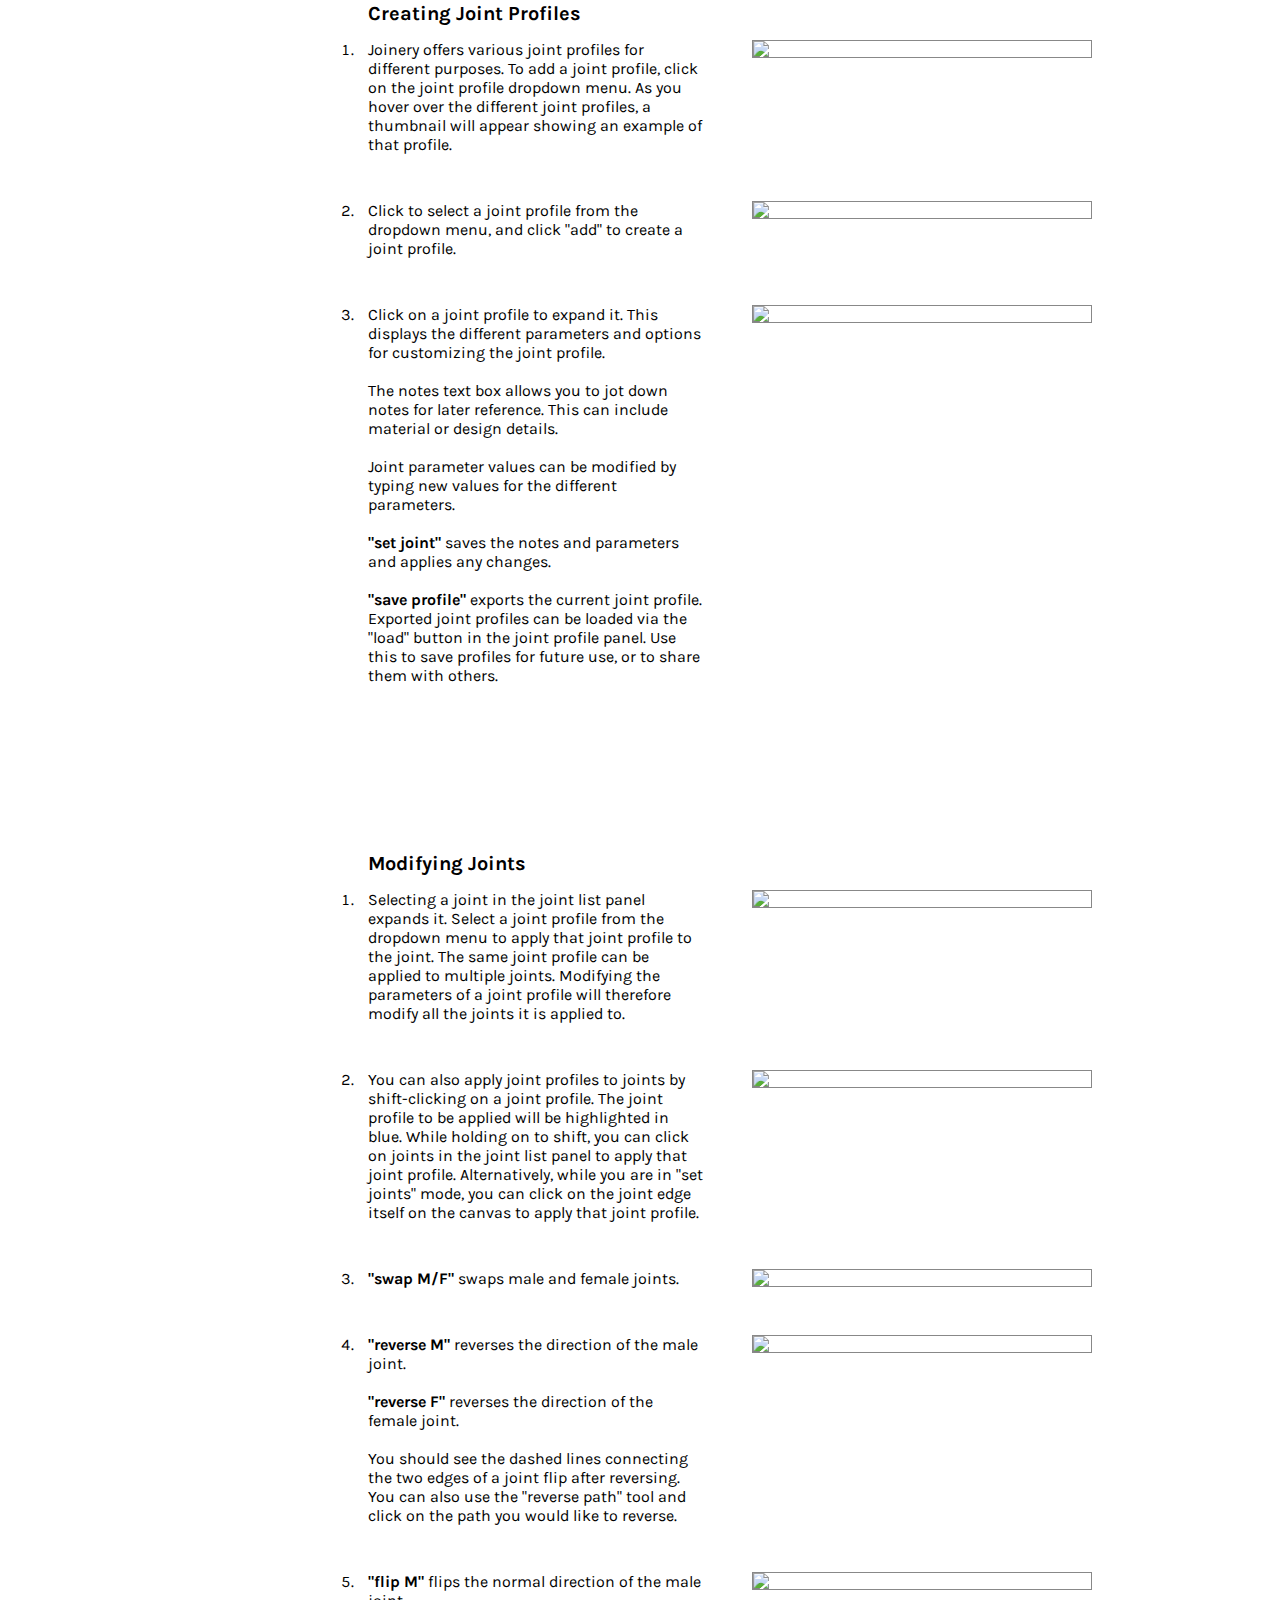
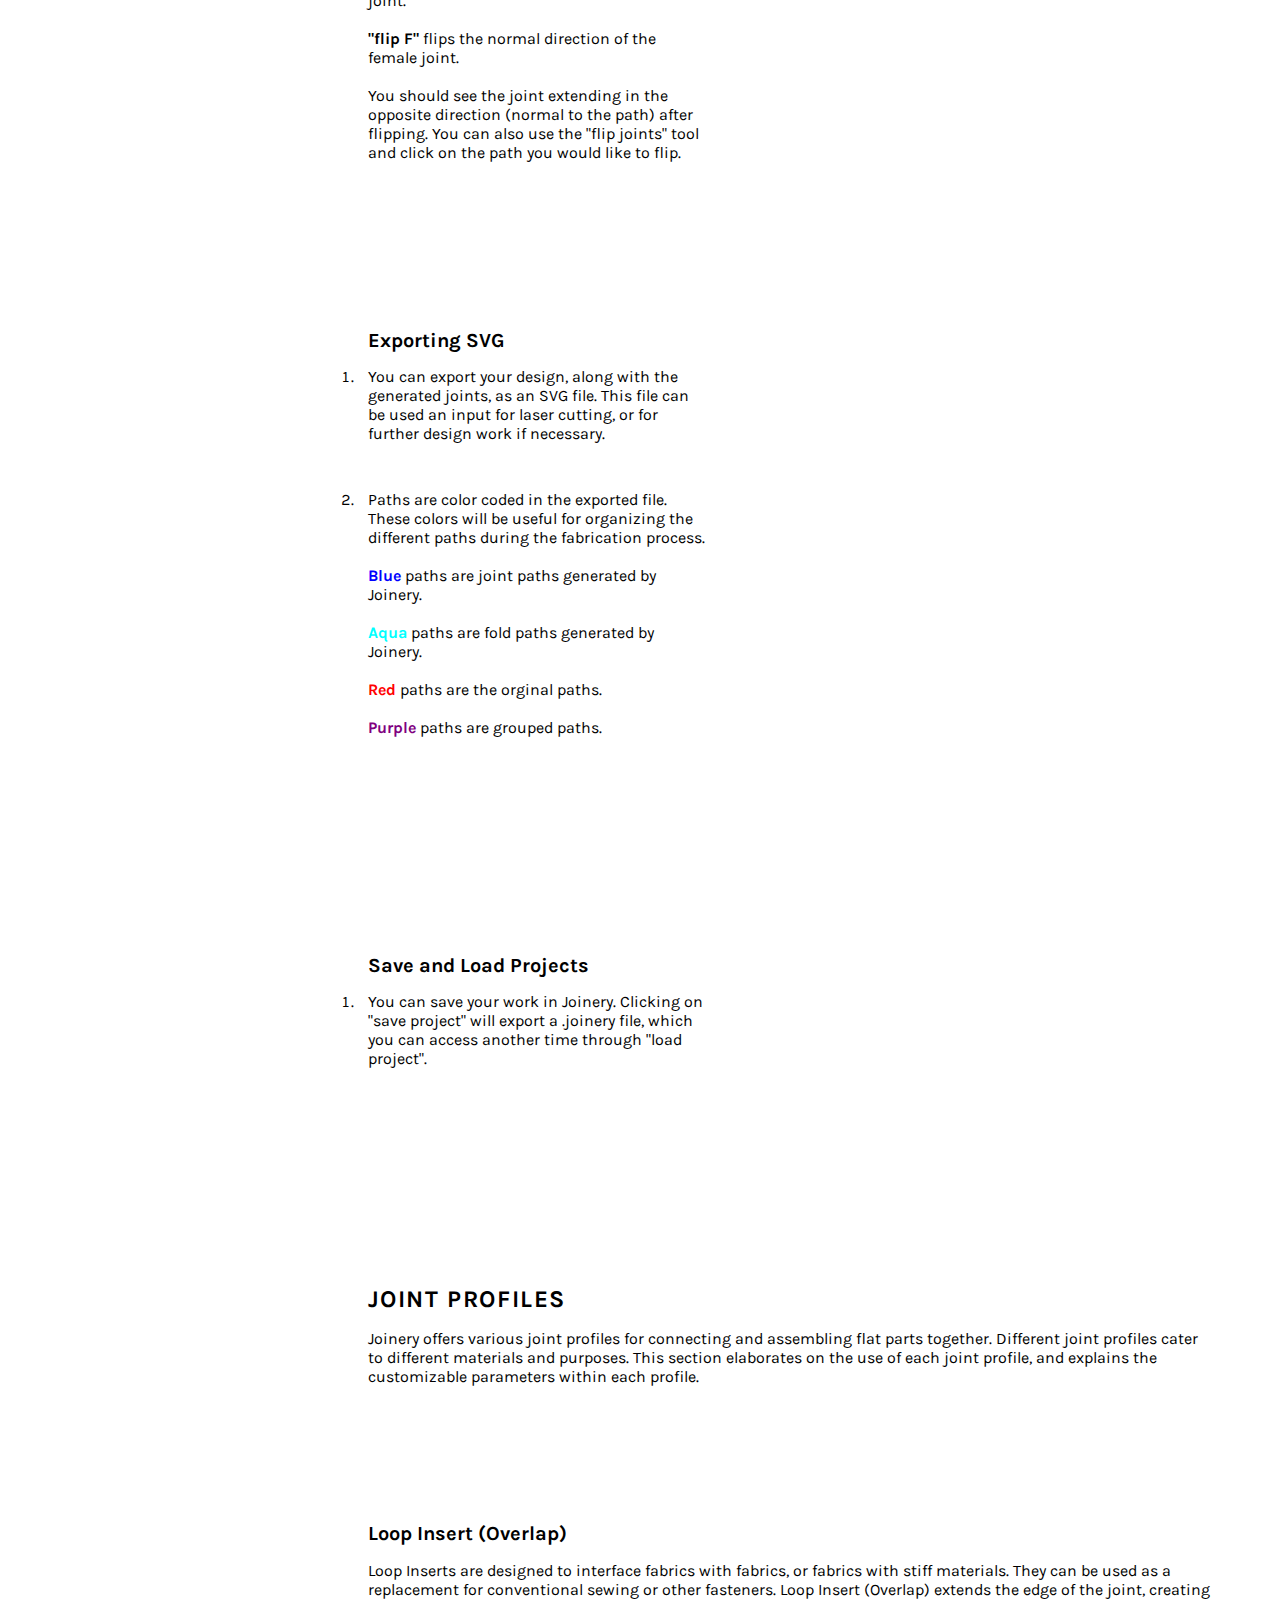
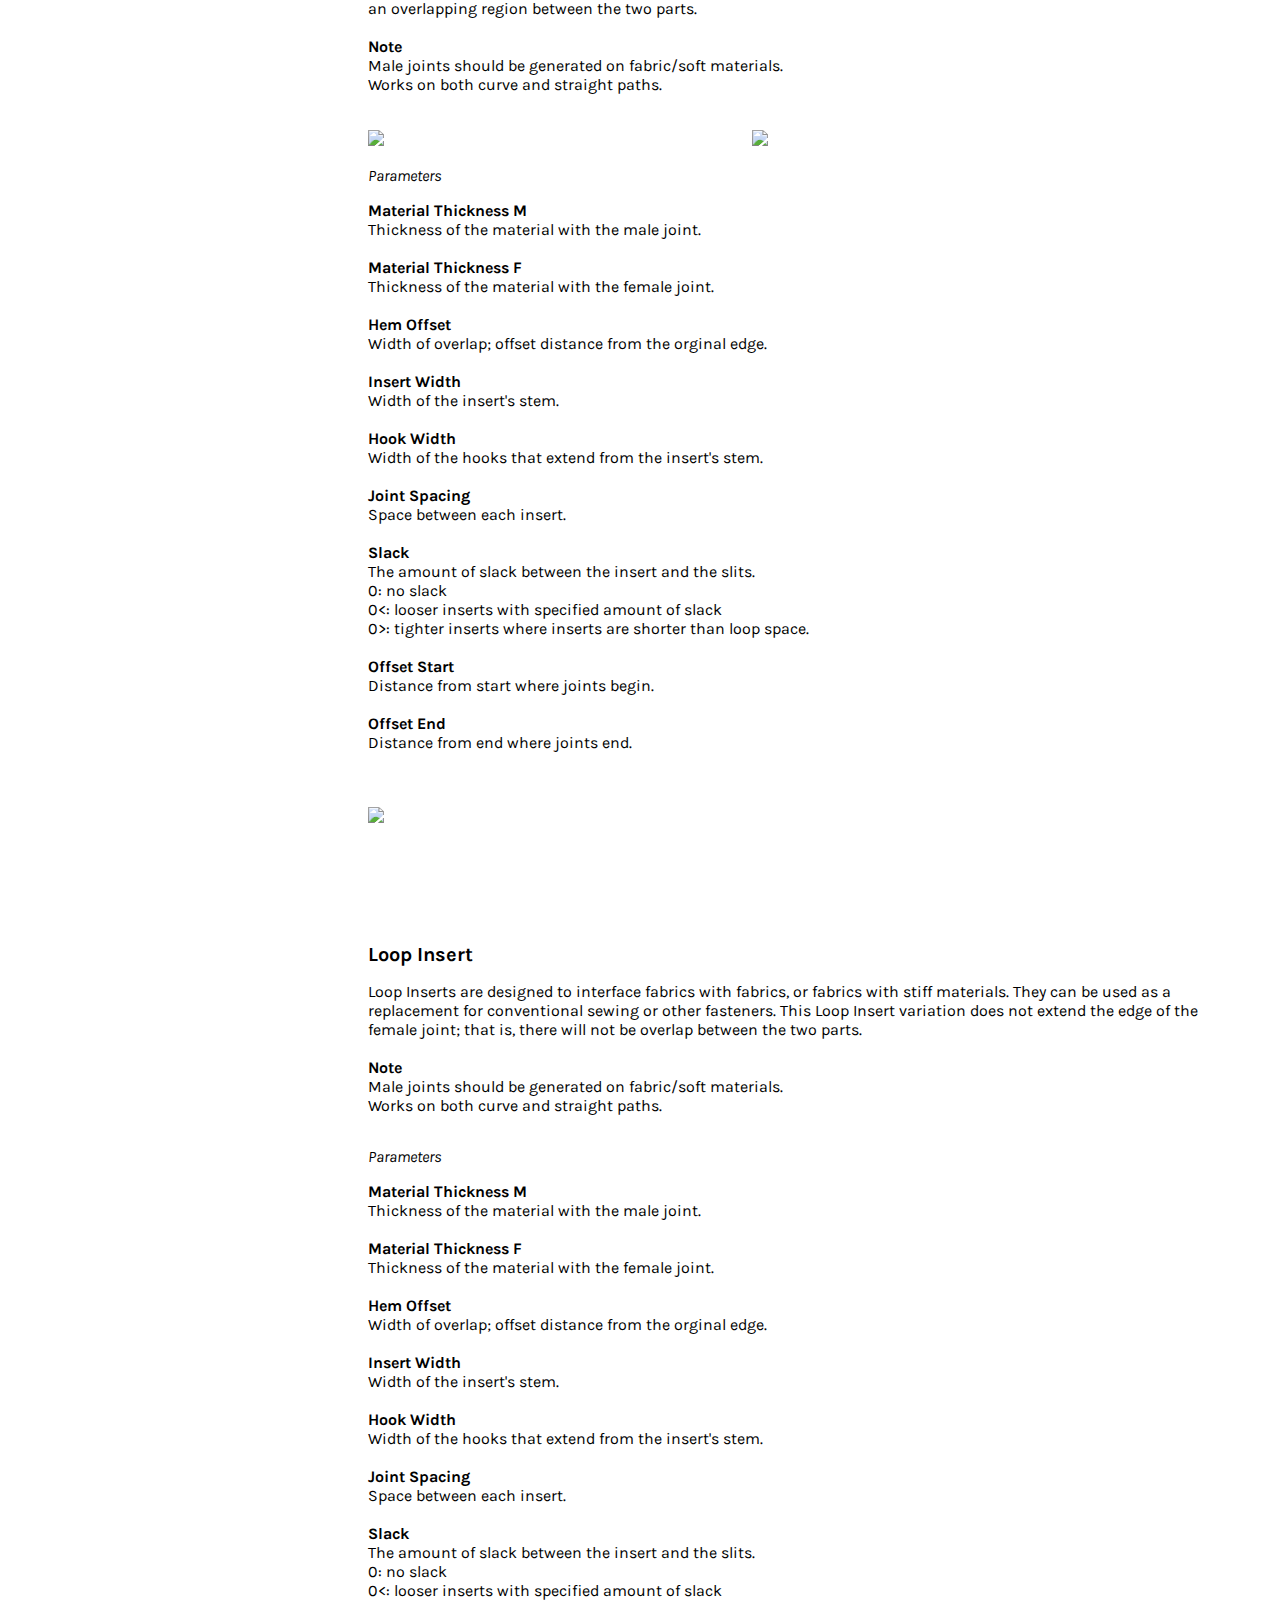
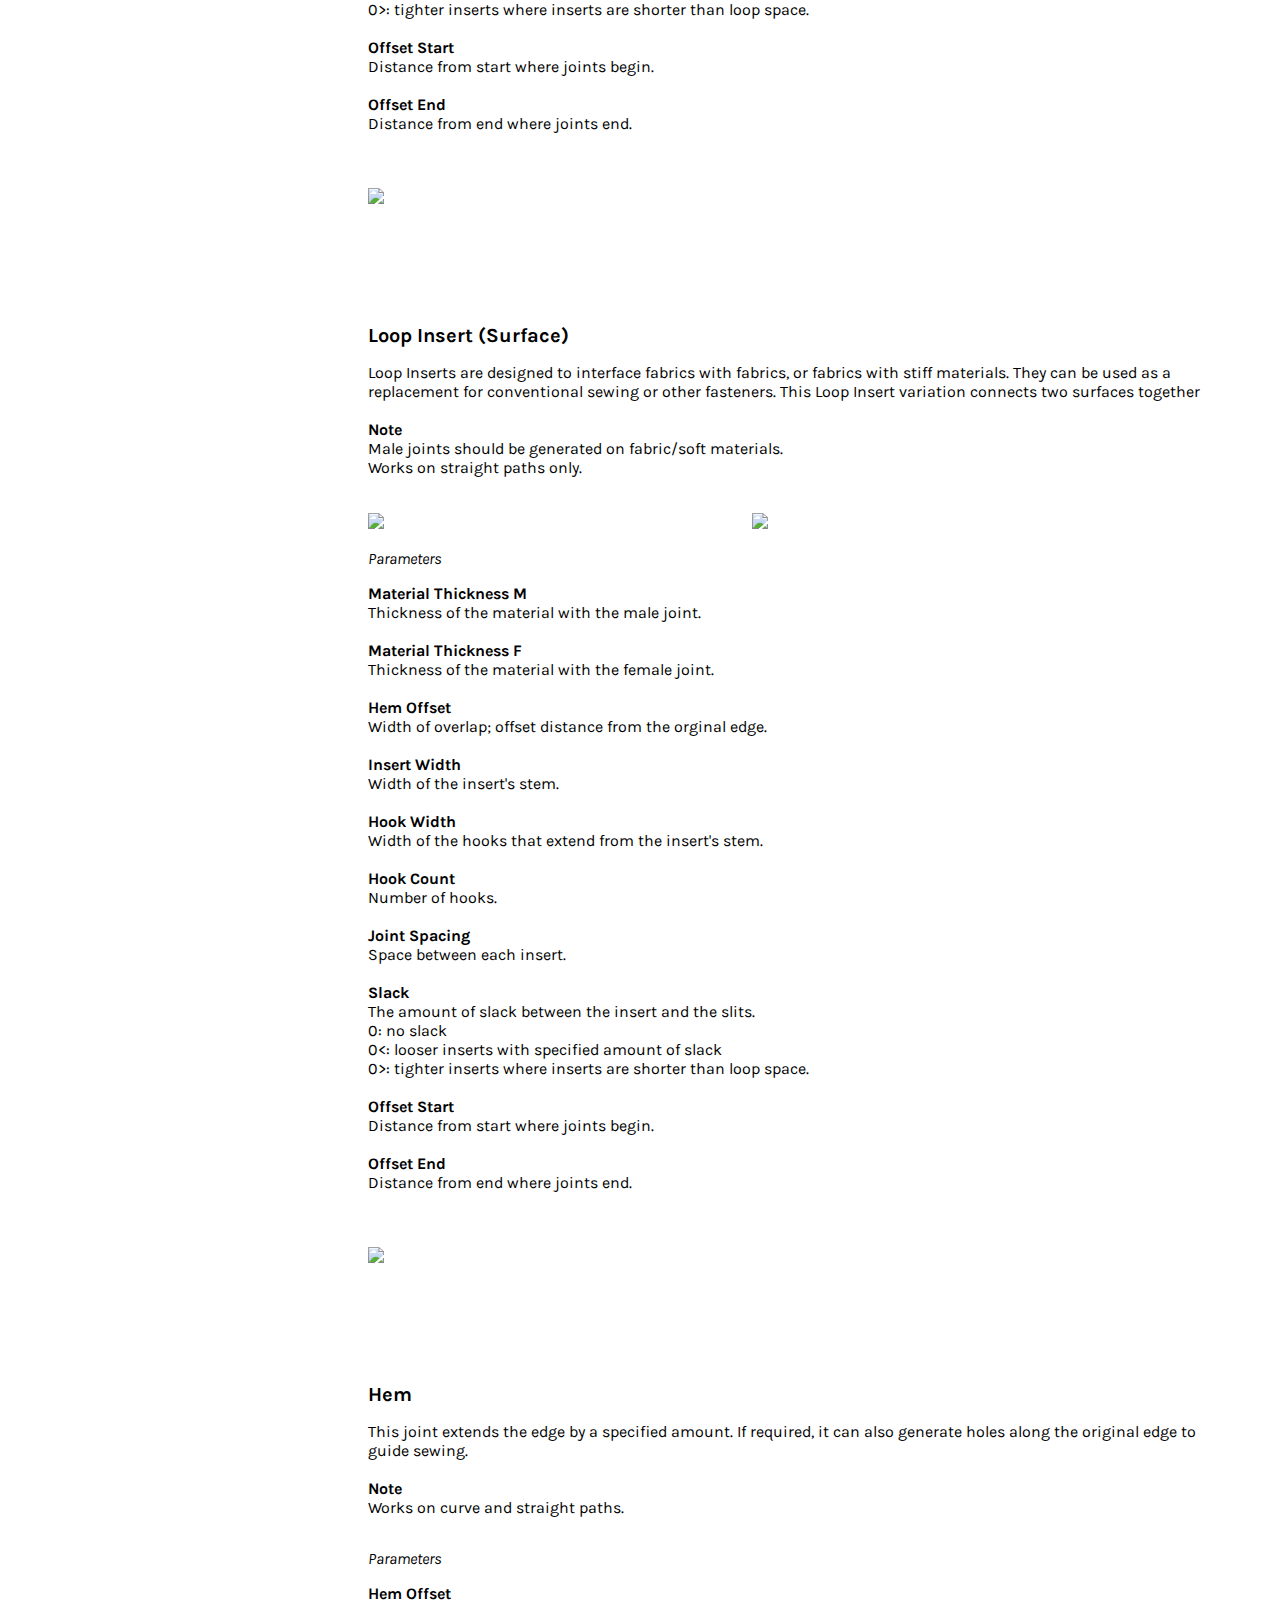
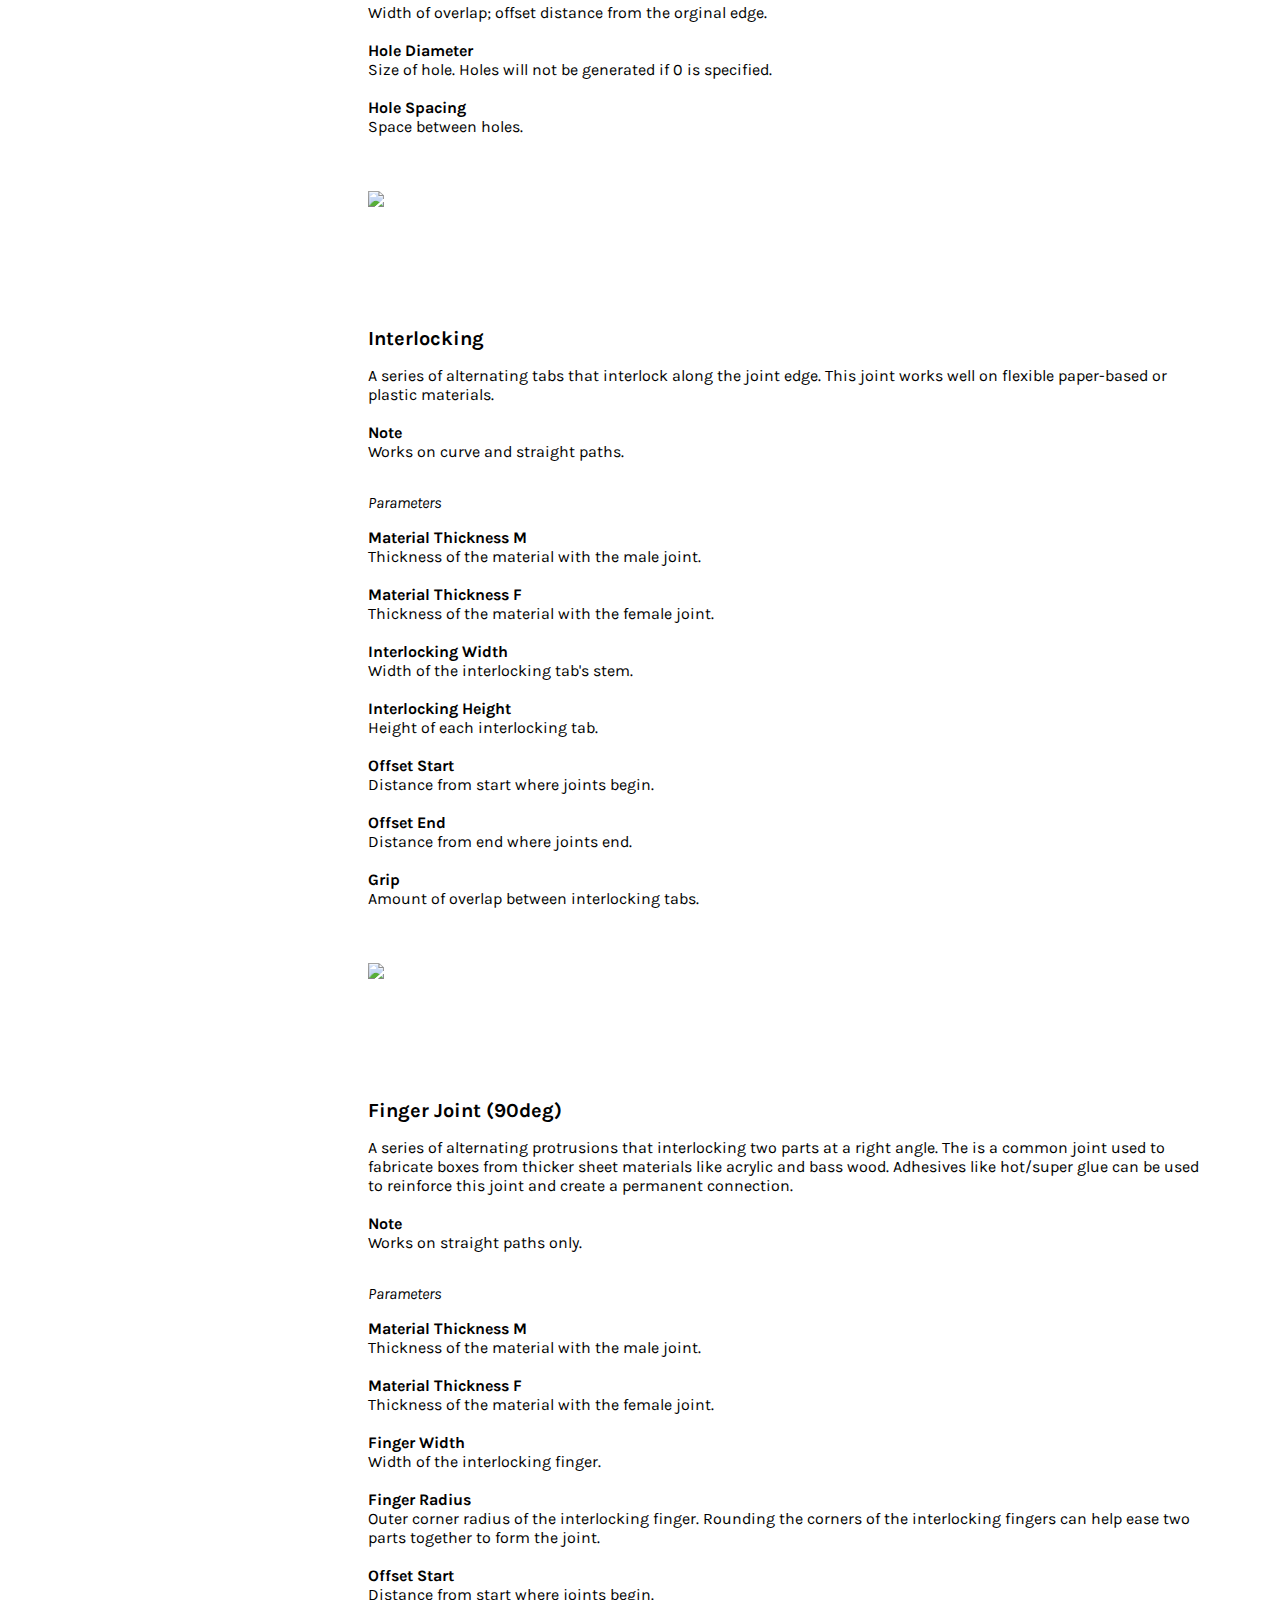
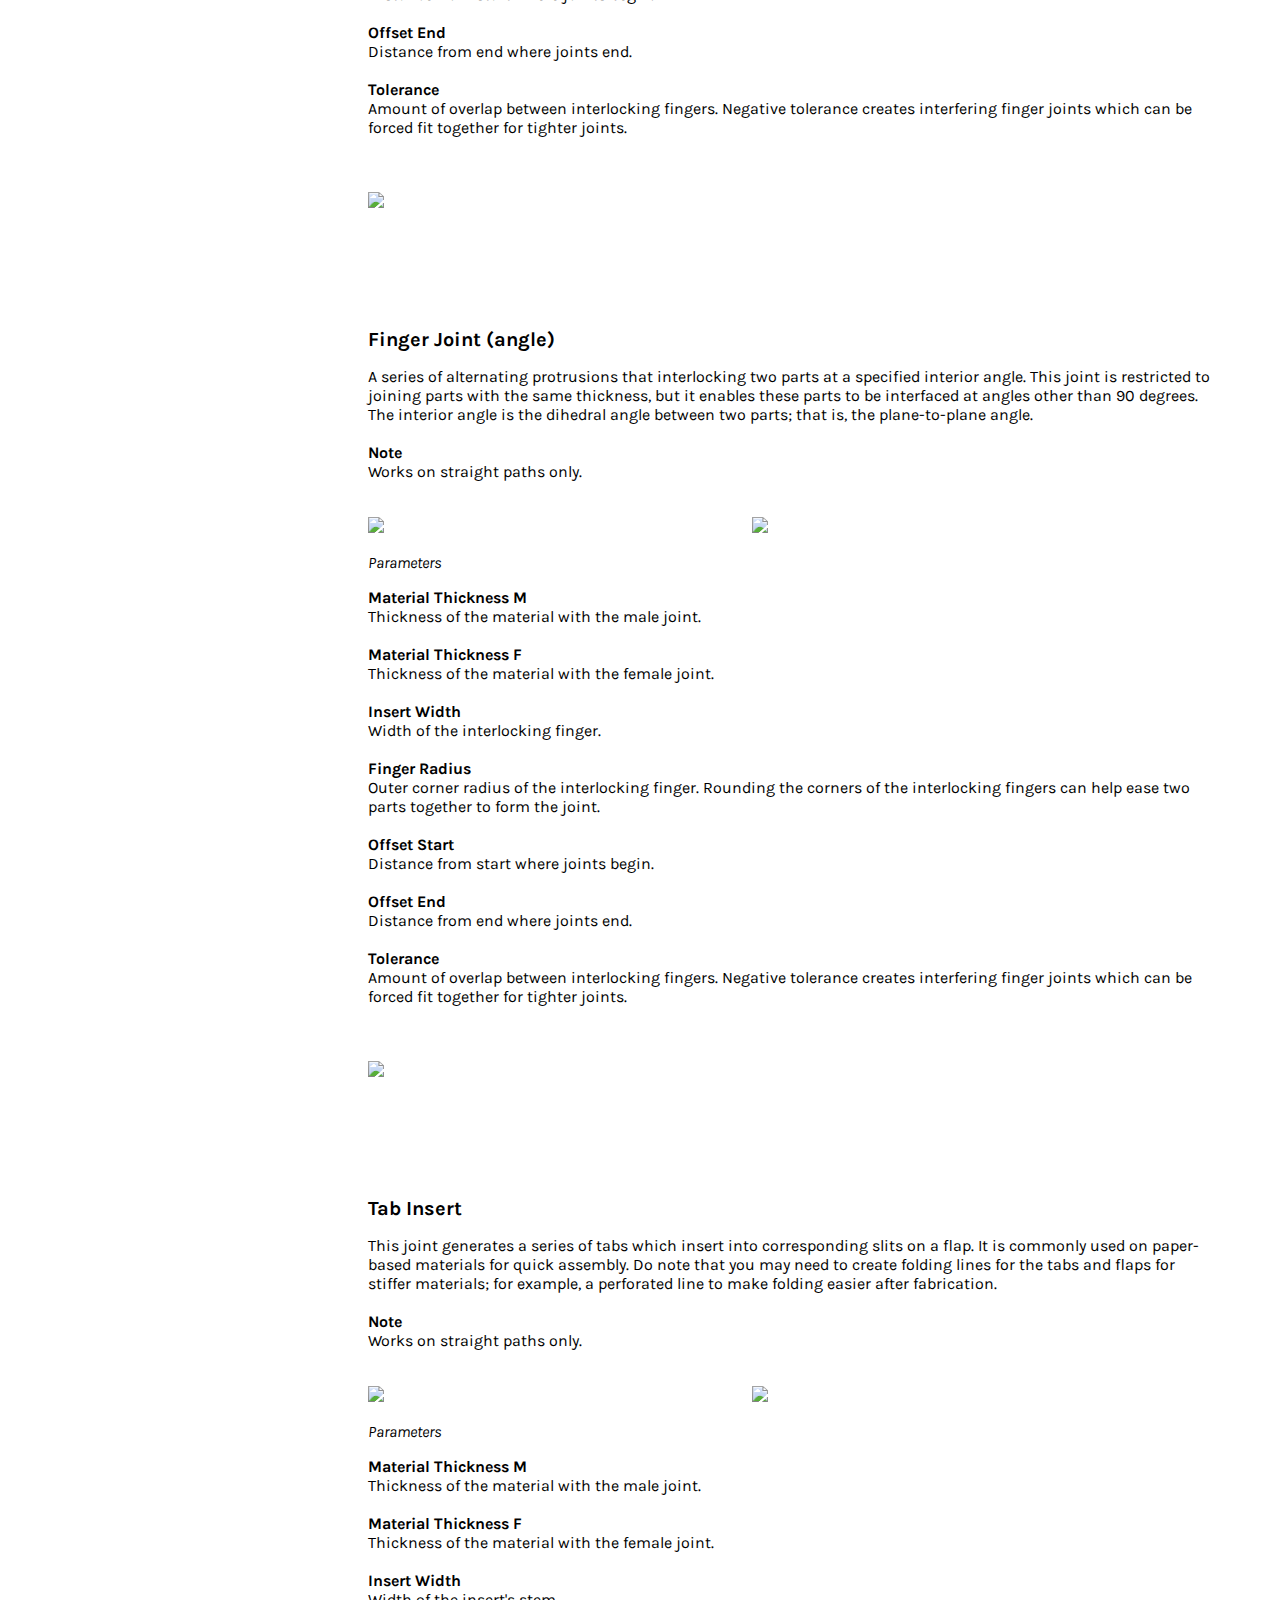
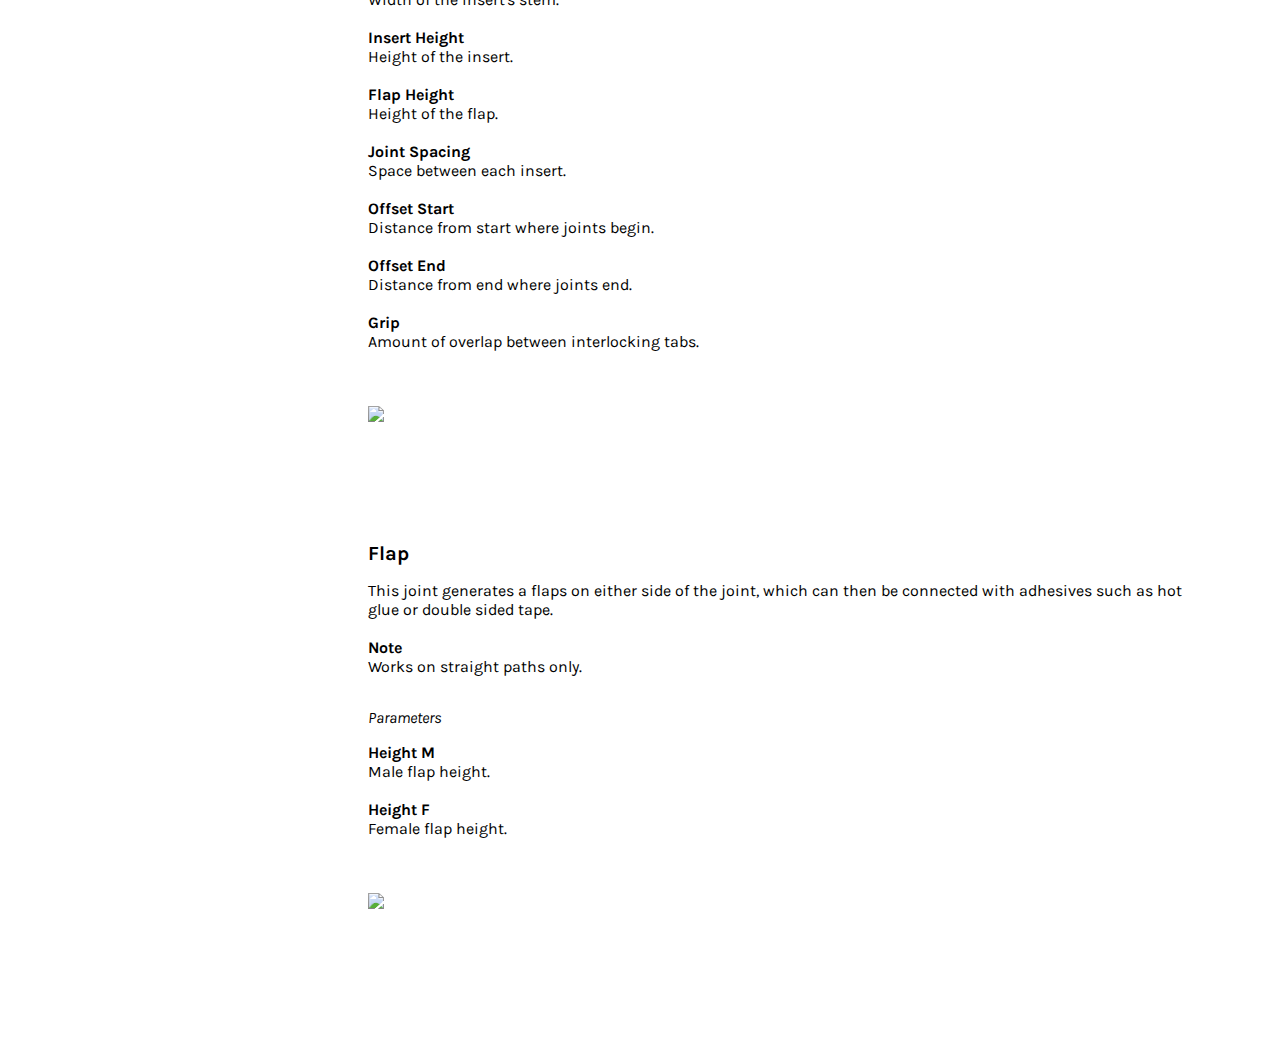
==== commit 00161171: "update help page with new info" ====
--- a/help/index.html
+++ b/help/index.html
@@ -317,19 +317,15 @@
 					</li>
 					<li>
 						<p class="double_column">
-							Determine which edges you want to join in the laser cut assembly. Separate each individual edge. To elaborate, each different joint edge should be its own path; in Illustrator, a common method is to use the "cut" (scissors) tool to separate paths into different edge segments.
-							<br><br>
-							<b>Straight edges should only have two anchor points, defining the start and end of the line. The start and end anchor points should not have any "handles".</b>
+							Joinery will automatically split edges on all individual straight paths, and not split edges between any curved paths. If you would like to define multiple join types on a curved path, you need to split the path in your vector editor.
 						</p>
 						<p class="double_column">
 							<img src="images/images-03.png">
 						</p>
 					</li>
 					<li>
-						<p class="double_column">
-							Ensure that all joint edges are ungrouped. Other artwork that will not be used for joints can be grouped. Joinery will not be able to edit paths in a group, and you can use this to organize the paths in your file.
-							<br><br>
-							<b>Export your file to SVG. Ensure that the SVG is not responsive. If you are using Illustrator, use the "export" function to create the SVG, rather than "save as".</b>
+						<p>
+							Export your file to SVG. Ensure that the SVG is not responsive. If you are using Illustrator, use the "export" function to create the SVG, rather than "save as".
 						</p>
 					</li>
 				</ol>
